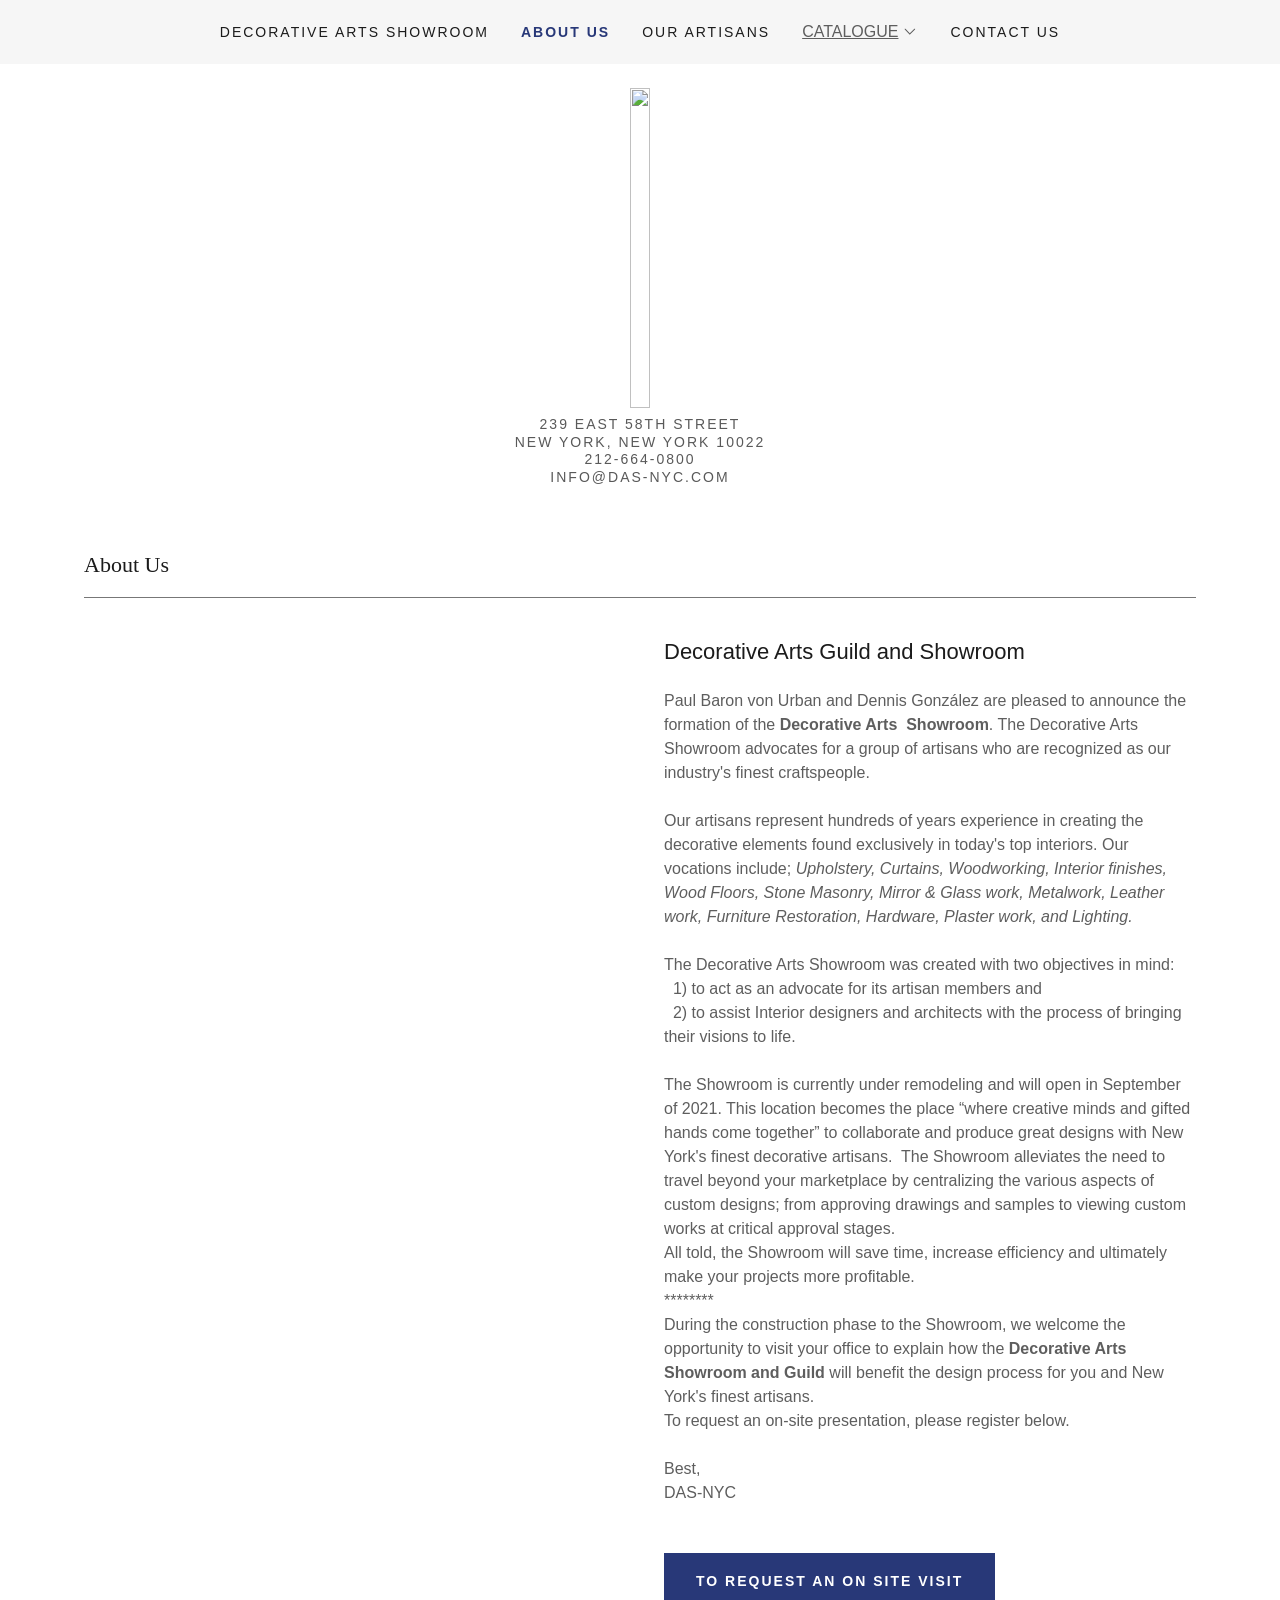
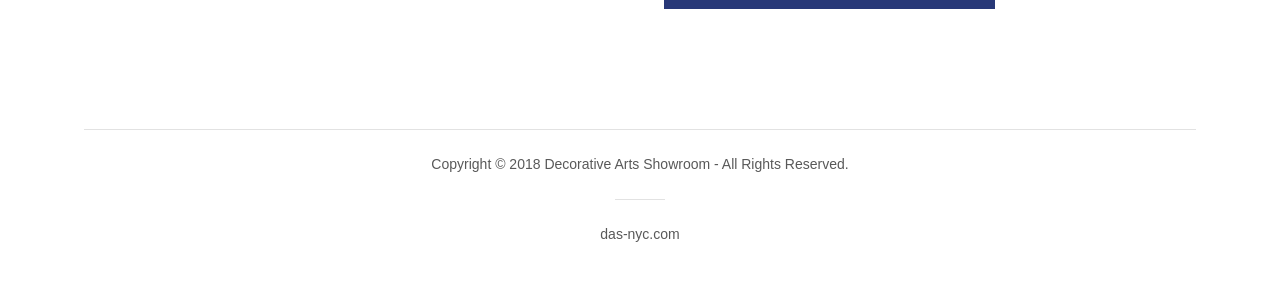
==== about-us/index.html @ 0aebabd0 "added all old html files to new folders and index files" ====
<!DOCTYPE html>
<!-- saved from url=(0028)https://das-nyc.com/about-us -->
<html lang="en-US"><head><meta http-equiv="Content-Type" content="text/html; charset=UTF-8"><meta http-equiv="X-UA-Compatible" content="IE=edge"><meta name="viewport" content="width=device-width, initial-scale=1"><title>About Us</title><meta name="author" content="Decorative Arts Showroom"><meta name="generator" content="Starfield Technologies; Go Daddy Website Builder 8.0.0000"><link rel="manifest" href="https://das-nyc.com/manifest.webmanifest"><link rel="apple-touch-icon" sizes="57x57" href="https://img1.wsimg.com/isteam/ip/ab25afa9-9761-4463-b144-acf68ee820fa/logo/459b6d6c-d832-4e3c-862d-f3218f1ccae8.png/:/rs=w:57,h:57,m"><link rel="apple-touch-icon" sizes="60x60" href="https://img1.wsimg.com/isteam/ip/ab25afa9-9761-4463-b144-acf68ee820fa/logo/459b6d6c-d832-4e3c-862d-f3218f1ccae8.png/:/rs=w:60,h:60,m"><link rel="apple-touch-icon" sizes="72x72" href="https://img1.wsimg.com/isteam/ip/ab25afa9-9761-4463-b144-acf68ee820fa/logo/459b6d6c-d832-4e3c-862d-f3218f1ccae8.png/:/rs=w:72,h:72,m"><link rel="apple-touch-icon" sizes="114x114" href="https://img1.wsimg.com/isteam/ip/ab25afa9-9761-4463-b144-acf68ee820fa/logo/459b6d6c-d832-4e3c-862d-f3218f1ccae8.png/:/rs=w:114,h:114,m"><link rel="apple-touch-icon" sizes="120x120" href="https://img1.wsimg.com/isteam/ip/ab25afa9-9761-4463-b144-acf68ee820fa/logo/459b6d6c-d832-4e3c-862d-f3218f1ccae8.png/:/rs=w:120,h:120,m"><link rel="apple-touch-icon" sizes="144x144" href="https://img1.wsimg.com/isteam/ip/ab25afa9-9761-4463-b144-acf68ee820fa/logo/459b6d6c-d832-4e3c-862d-f3218f1ccae8.png/:/rs=w:144,h:144,m"><link rel="apple-touch-icon" sizes="152x152" href="https://img1.wsimg.com/isteam/ip/ab25afa9-9761-4463-b144-acf68ee820fa/logo/459b6d6c-d832-4e3c-862d-f3218f1ccae8.png/:/rs=w:152,h:152,m"><link rel="apple-touch-icon" sizes="180x180" href="https://img1.wsimg.com/isteam/ip/ab25afa9-9761-4463-b144-acf68ee820fa/logo/459b6d6c-d832-4e3c-862d-f3218f1ccae8.png/:/rs=w:180,h:180,m"><meta property="og:url" content="https://das-nyc.com/about-us">
<meta property="og:site_name" content="Decorative Arts Showroom">
<meta property="og:title" content="About Us">
<meta property="og:description" content="
WEBSITE UNDER DEVELOPMENT
Register below to be notified on launch of new Site .">
<meta property="og:type" content="website">
<meta property="og:image" content="https://img1.wsimg.com/isteam/ip/ab25afa9-9761-4463-b144-acf68ee820fa/logo/459b6d6c-d832-4e3c-862d-f3218f1ccae8.png">
<meta property="og:locale" content="en_US">
<meta name="twitter:card" content="summary">
<meta name="twitter:title" content="Decorative Arts Showroom">
<meta name="twitter:description" content="239 East 58th Street
New York, New York 10022
212-664-0800
info@DAS-nyc.com">
<meta name="twitter:image" content="https://img1.wsimg.com/isteam/ip/ab25afa9-9761-4463-b144-acf68ee820fa/logo/459b6d6c-d832-4e3c-862d-f3218f1ccae8.png">
<meta name="twitter:image:alt" content="Decorative Arts Showroom">
<meta name="theme-color" content="#283878"><style data-inline-fonts="">/* latin-ext */
@font-face {
  font-family: 'Cinzel';
  font-style: normal;
  font-weight: 400;
  font-display: swap;
  src: url(https://img1.wsimg.com/gfonts/s/cinzel/v26/8vIU7ww63mVu7gtR-kwKxNvkNOjw-tbnfYPlDX5Z.woff2) format('woff2');
  unicode-range: U+0100-02BA, U+02BD-02C5, U+02C7-02CC, U+02CE-02D7, U+02DD-02FF, U+0304, U+0308, U+0329, U+1D00-1DBF, U+1E00-1E9F, U+1EF2-1EFF, U+2020, U+20A0-20AB, U+20AD-20C0, U+2113, U+2C60-2C7F, U+A720-A7FF;
}
/* latin */
@font-face {
  font-family: 'Cinzel';
  font-style: normal;
  font-weight: 400;
  font-display: swap;
  src: url(https://img1.wsimg.com/gfonts/s/cinzel/v26/8vIU7ww63mVu7gtR-kwKxNvkNOjw-tbnfY3lDQ.woff2) format('woff2');
  unicode-range: U+0000-00FF, U+0131, U+0152-0153, U+02BB-02BC, U+02C6, U+02DA, U+02DC, U+0304, U+0308, U+0329, U+2000-206F, U+20AC, U+2122, U+2191, U+2193, U+2212, U+2215, U+FEFF, U+FFFD;
}

/* cyrillic-ext */
@font-face {
  font-family: 'Source Sans Pro';
  font-style: italic;
  font-weight: 300;
  font-display: swap;
  src: url(https://img1.wsimg.com/gfonts/s/sourcesanspro/v23/6xKwdSBYKcSV-LCoeQqfX1RYOo3qPZZMkidh18Smxg.woff2) format('woff2');
  unicode-range: U+0460-052F, U+1C80-1C8A, U+20B4, U+2DE0-2DFF, U+A640-A69F, U+FE2E-FE2F;
}
/* cyrillic */
@font-face {
  font-family: 'Source Sans Pro';
  font-style: italic;
  font-weight: 300;
  font-display: swap;
  src: url(https://img1.wsimg.com/gfonts/s/sourcesanspro/v23/6xKwdSBYKcSV-LCoeQqfX1RYOo3qPZZMkido18Smxg.woff2) format('woff2');
  unicode-range: U+0301, U+0400-045F, U+0490-0491, U+04B0-04B1, U+2116;
}
/* greek-ext */
@font-face {
  font-family: 'Source Sans Pro';
  font-style: italic;
  font-weight: 300;
  font-display: swap;
  src: url(https://img1.wsimg.com/gfonts/s/sourcesanspro/v23/6xKwdSBYKcSV-LCoeQqfX1RYOo3qPZZMkidg18Smxg.woff2) format('woff2');
  unicode-range: U+1F00-1FFF;
}
/* greek */
@font-face {
  font-family: 'Source Sans Pro';
  font-style: italic;
  font-weight: 300;
  font-display: swap;
  src: url(https://img1.wsimg.com/gfonts/s/sourcesanspro/v23/6xKwdSBYKcSV-LCoeQqfX1RYOo3qPZZMkidv18Smxg.woff2) format('woff2');
  unicode-range: U+0370-0377, U+037A-037F, U+0384-038A, U+038C, U+038E-03A1, U+03A3-03FF;
}
/* vietnamese */
@font-face {
  font-family: 'Source Sans Pro';
  font-style: italic;
  font-weight: 300;
  font-display: swap;
  src: url(https://img1.wsimg.com/gfonts/s/sourcesanspro/v23/6xKwdSBYKcSV-LCoeQqfX1RYOo3qPZZMkidj18Smxg.woff2) format('woff2');
  unicode-range: U+0102-0103, U+0110-0111, U+0128-0129, U+0168-0169, U+01A0-01A1, U+01AF-01B0, U+0300-0301, U+0303-0304, U+0308-0309, U+0323, U+0329, U+1EA0-1EF9, U+20AB;
}
/* latin-ext */
@font-face {
  font-family: 'Source Sans Pro';
  font-style: italic;
  font-weight: 300;
  font-display: swap;
  src: url(https://img1.wsimg.com/gfonts/s/sourcesanspro/v23/6xKwdSBYKcSV-LCoeQqfX1RYOo3qPZZMkidi18Smxg.woff2) format('woff2');
  unicode-range: U+0100-02BA, U+02BD-02C5, U+02C7-02CC, U+02CE-02D7, U+02DD-02FF, U+0304, U+0308, U+0329, U+1D00-1DBF, U+1E00-1E9F, U+1EF2-1EFF, U+2020, U+20A0-20AB, U+20AD-20C0, U+2113, U+2C60-2C7F, U+A720-A7FF;
}
/* latin */
@font-face {
  font-family: 'Source Sans Pro';
  font-style: italic;
  font-weight: 300;
  font-display: swap;
  src: url(https://img1.wsimg.com/gfonts/s/sourcesanspro/v23/6xKwdSBYKcSV-LCoeQqfX1RYOo3qPZZMkids18Q.woff2) format('woff2');
  unicode-range: U+0000-00FF, U+0131, U+0152-0153, U+02BB-02BC, U+02C6, U+02DA, U+02DC, U+0304, U+0308, U+0329, U+2000-206F, U+20AC, U+2122, U+2191, U+2193, U+2212, U+2215, U+FEFF, U+FFFD;
}
/* cyrillic-ext */
@font-face {
  font-family: 'Source Sans Pro';
  font-style: italic;
  font-weight: 400;
  font-display: swap;
  src: url(https://img1.wsimg.com/gfonts/s/sourcesanspro/v23/6xK1dSBYKcSV-LCoeQqfX1RYOo3qPZ7qsDJT9g.woff2) format('woff2');
  unicode-range: U+0460-052F, U+1C80-1C8A, U+20B4, U+2DE0-2DFF, U+A640-A69F, U+FE2E-FE2F;
}
/* cyrillic */
@font-face {
  font-family: 'Source Sans Pro';
  font-style: italic;
  font-weight: 400;
  font-display: swap;
  src: url(https://img1.wsimg.com/gfonts/s/sourcesanspro/v23/6xK1dSBYKcSV-LCoeQqfX1RYOo3qPZ7jsDJT9g.woff2) format('woff2');
  unicode-range: U+0301, U+0400-045F, U+0490-0491, U+04B0-04B1, U+2116;
}
/* greek-ext */
@font-face {
  font-family: 'Source Sans Pro';
  font-style: italic;
  font-weight: 400;
  font-display: swap;
  src: url(https://img1.wsimg.com/gfonts/s/sourcesanspro/v23/6xK1dSBYKcSV-LCoeQqfX1RYOo3qPZ7rsDJT9g.woff2) format('woff2');
  unicode-range: U+1F00-1FFF;
}
/* greek */
@font-face {
  font-family: 'Source Sans Pro';
  font-style: italic;
  font-weight: 400;
  font-display: swap;
  src: url(https://img1.wsimg.com/gfonts/s/sourcesanspro/v23/6xK1dSBYKcSV-LCoeQqfX1RYOo3qPZ7ksDJT9g.woff2) format('woff2');
  unicode-range: U+0370-0377, U+037A-037F, U+0384-038A, U+038C, U+038E-03A1, U+03A3-03FF;
}
/* vietnamese */
@font-face {
  font-family: 'Source Sans Pro';
  font-style: italic;
  font-weight: 400;
  font-display: swap;
  src: url(https://img1.wsimg.com/gfonts/s/sourcesanspro/v23/6xK1dSBYKcSV-LCoeQqfX1RYOo3qPZ7osDJT9g.woff2) format('woff2');
  unicode-range: U+0102-0103, U+0110-0111, U+0128-0129, U+0168-0169, U+01A0-01A1, U+01AF-01B0, U+0300-0301, U+0303-0304, U+0308-0309, U+0323, U+0329, U+1EA0-1EF9, U+20AB;
}
/* latin-ext */
@font-face {
  font-family: 'Source Sans Pro';
  font-style: italic;
  font-weight: 400;
  font-display: swap;
  src: url(https://img1.wsimg.com/gfonts/s/sourcesanspro/v23/6xK1dSBYKcSV-LCoeQqfX1RYOo3qPZ7psDJT9g.woff2) format('woff2');
  unicode-range: U+0100-02BA, U+02BD-02C5, U+02C7-02CC, U+02CE-02D7, U+02DD-02FF, U+0304, U+0308, U+0329, U+1D00-1DBF, U+1E00-1E9F, U+1EF2-1EFF, U+2020, U+20A0-20AB, U+20AD-20C0, U+2113, U+2C60-2C7F, U+A720-A7FF;
}
/* latin */
@font-face {
  font-family: 'Source Sans Pro';
  font-style: italic;
  font-weight: 400;
  font-display: swap;
  src: url(https://img1.wsimg.com/gfonts/s/sourcesanspro/v23/6xK1dSBYKcSV-LCoeQqfX1RYOo3qPZ7nsDI.woff2) format('woff2');
  unicode-range: U+0000-00FF, U+0131, U+0152-0153, U+02BB-02BC, U+02C6, U+02DA, U+02DC, U+0304, U+0308, U+0329, U+2000-206F, U+20AC, U+2122, U+2191, U+2193, U+2212, U+2215, U+FEFF, U+FFFD;
}
/* cyrillic-ext */
@font-face {
  font-family: 'Source Sans Pro';
  font-style: italic;
  font-weight: 700;
  font-display: swap;
  src: url(https://img1.wsimg.com/gfonts/s/sourcesanspro/v23/6xKwdSBYKcSV-LCoeQqfX1RYOo3qPZZclSdh18Smxg.woff2) format('woff2');
  unicode-range: U+0460-052F, U+1C80-1C8A, U+20B4, U+2DE0-2DFF, U+A640-A69F, U+FE2E-FE2F;
}
/* cyrillic */
@font-face {
  font-family: 'Source Sans Pro';
  font-style: italic;
  font-weight: 700;
  font-display: swap;
  src: url(https://img1.wsimg.com/gfonts/s/sourcesanspro/v23/6xKwdSBYKcSV-LCoeQqfX1RYOo3qPZZclSdo18Smxg.woff2) format('woff2');
  unicode-range: U+0301, U+0400-045F, U+0490-0491, U+04B0-04B1, U+2116;
}
/* greek-ext */
@font-face {
  font-family: 'Source Sans Pro';
  font-style: italic;
  font-weight: 700;
  font-display: swap;
  src: url(https://img1.wsimg.com/gfonts/s/sourcesanspro/v23/6xKwdSBYKcSV-LCoeQqfX1RYOo3qPZZclSdg18Smxg.woff2) format('woff2');
  unicode-range: U+1F00-1FFF;
}
/* greek */
@font-face {
  font-family: 'Source Sans Pro';
  font-style: italic;
  font-weight: 700;
  font-display: swap;
  src: url(https://img1.wsimg.com/gfonts/s/sourcesanspro/v23/6xKwdSBYKcSV-LCoeQqfX1RYOo3qPZZclSdv18Smxg.woff2) format('woff2');
  unicode-range: U+0370-0377, U+037A-037F, U+0384-038A, U+038C, U+038E-03A1, U+03A3-03FF;
}
/* vietnamese */
@font-face {
  font-family: 'Source Sans Pro';
  font-style: italic;
  font-weight: 700;
  font-display: swap;
  src: url(https://img1.wsimg.com/gfonts/s/sourcesanspro/v23/6xKwdSBYKcSV-LCoeQqfX1RYOo3qPZZclSdj18Smxg.woff2) format('woff2');
  unicode-range: U+0102-0103, U+0110-0111, U+0128-0129, U+0168-0169, U+01A0-01A1, U+01AF-01B0, U+0300-0301, U+0303-0304, U+0308-0309, U+0323, U+0329, U+1EA0-1EF9, U+20AB;
}
/* latin-ext */
@font-face {
  font-family: 'Source Sans Pro';
  font-style: italic;
  font-weight: 700;
  font-display: swap;
  src: url(https://img1.wsimg.com/gfonts/s/sourcesanspro/v23/6xKwdSBYKcSV-LCoeQqfX1RYOo3qPZZclSdi18Smxg.woff2) format('woff2');
  unicode-range: U+0100-02BA, U+02BD-02C5, U+02C7-02CC, U+02CE-02D7, U+02DD-02FF, U+0304, U+0308, U+0329, U+1D00-1DBF, U+1E00-1E9F, U+1EF2-1EFF, U+2020, U+20A0-20AB, U+20AD-20C0, U+2113, U+2C60-2C7F, U+A720-A7FF;
}
/* latin */
@font-face {
  font-family: 'Source Sans Pro';
  font-style: italic;
  font-weight: 700;
  font-display: swap;
  src: url(https://img1.wsimg.com/gfonts/s/sourcesanspro/v23/6xKwdSBYKcSV-LCoeQqfX1RYOo3qPZZclSds18Q.woff2) format('woff2');
  unicode-range: U+0000-00FF, U+0131, U+0152-0153, U+02BB-02BC, U+02C6, U+02DA, U+02DC, U+0304, U+0308, U+0329, U+2000-206F, U+20AC, U+2122, U+2191, U+2193, U+2212, U+2215, U+FEFF, U+FFFD;
}
/* cyrillic-ext */
@font-face {
  font-family: 'Source Sans Pro';
  font-style: normal;
  font-weight: 300;
  font-display: swap;
  src: url(https://img1.wsimg.com/gfonts/s/sourcesanspro/v23/6xKydSBYKcSV-LCoeQqfX1RYOo3ik4zwmhduz8A.woff2) format('woff2');
  unicode-range: U+0460-052F, U+1C80-1C8A, U+20B4, U+2DE0-2DFF, U+A640-A69F, U+FE2E-FE2F;
}
/* cyrillic */
@font-face {
  font-family: 'Source Sans Pro';
  font-style: normal;
  font-weight: 300;
  font-display: swap;
  src: url(https://img1.wsimg.com/gfonts/s/sourcesanspro/v23/6xKydSBYKcSV-LCoeQqfX1RYOo3ik4zwkxduz8A.woff2) format('woff2');
  unicode-range: U+0301, U+0400-045F, U+0490-0491, U+04B0-04B1, U+2116;
}
/* greek-ext */
@font-face {
  font-family: 'Source Sans Pro';
  font-style: normal;
  font-weight: 300;
  font-display: swap;
  src: url(https://img1.wsimg.com/gfonts/s/sourcesanspro/v23/6xKydSBYKcSV-LCoeQqfX1RYOo3ik4zwmxduz8A.woff2) format('woff2');
  unicode-range: U+1F00-1FFF;
}
/* greek */
@font-face {
  font-family: 'Source Sans Pro';
  font-style: normal;
  font-weight: 300;
  font-display: swap;
  src: url(https://img1.wsimg.com/gfonts/s/sourcesanspro/v23/6xKydSBYKcSV-LCoeQqfX1RYOo3ik4zwlBduz8A.woff2) format('woff2');
  unicode-range: U+0370-0377, U+037A-037F, U+0384-038A, U+038C, U+038E-03A1, U+03A3-03FF;
}
/* vietnamese */
@font-face {
  font-family: 'Source Sans Pro';
  font-style: normal;
  font-weight: 300;
  font-display: swap;
  src: url(https://img1.wsimg.com/gfonts/s/sourcesanspro/v23/6xKydSBYKcSV-LCoeQqfX1RYOo3ik4zwmBduz8A.woff2) format('woff2');
  unicode-range: U+0102-0103, U+0110-0111, U+0128-0129, U+0168-0169, U+01A0-01A1, U+01AF-01B0, U+0300-0301, U+0303-0304, U+0308-0309, U+0323, U+0329, U+1EA0-1EF9, U+20AB;
}
/* latin-ext */
@font-face {
  font-family: 'Source Sans Pro';
  font-style: normal;
  font-weight: 300;
  font-display: swap;
  src: url(https://img1.wsimg.com/gfonts/s/sourcesanspro/v23/6xKydSBYKcSV-LCoeQqfX1RYOo3ik4zwmRduz8A.woff2) format('woff2');
  unicode-range: U+0100-02BA, U+02BD-02C5, U+02C7-02CC, U+02CE-02D7, U+02DD-02FF, U+0304, U+0308, U+0329, U+1D00-1DBF, U+1E00-1E9F, U+1EF2-1EFF, U+2020, U+20A0-20AB, U+20AD-20C0, U+2113, U+2C60-2C7F, U+A720-A7FF;
}
/* latin */
@font-face {
  font-family: 'Source Sans Pro';
  font-style: normal;
  font-weight: 300;
  font-display: swap;
  src: url(https://img1.wsimg.com/gfonts/s/sourcesanspro/v23/6xKydSBYKcSV-LCoeQqfX1RYOo3ik4zwlxdu.woff2) format('woff2');
  unicode-range: U+0000-00FF, U+0131, U+0152-0153, U+02BB-02BC, U+02C6, U+02DA, U+02DC, U+0304, U+0308, U+0329, U+2000-206F, U+20AC, U+2122, U+2191, U+2193, U+2212, U+2215, U+FEFF, U+FFFD;
}
/* cyrillic-ext */
@font-face {
  font-family: 'Source Sans Pro';
  font-style: normal;
  font-weight: 400;
  font-display: swap;
  src: url(https://img1.wsimg.com/gfonts/s/sourcesanspro/v23/6xK3dSBYKcSV-LCoeQqfX1RYOo3qNa7lqDY.woff2) format('woff2');
  unicode-range: U+0460-052F, U+1C80-1C8A, U+20B4, U+2DE0-2DFF, U+A640-A69F, U+FE2E-FE2F;
}
/* cyrillic */
@font-face {
  font-family: 'Source Sans Pro';
  font-style: normal;
  font-weight: 400;
  font-display: swap;
  src: url(https://img1.wsimg.com/gfonts/s/sourcesanspro/v23/6xK3dSBYKcSV-LCoeQqfX1RYOo3qPK7lqDY.woff2) format('woff2');
  unicode-range: U+0301, U+0400-045F, U+0490-0491, U+04B0-04B1, U+2116;
}
/* greek-ext */
@font-face {
  font-family: 'Source Sans Pro';
  font-style: normal;
  font-weight: 400;
  font-display: swap;
  src: url(https://img1.wsimg.com/gfonts/s/sourcesanspro/v23/6xK3dSBYKcSV-LCoeQqfX1RYOo3qNK7lqDY.woff2) format('woff2');
  unicode-range: U+1F00-1FFF;
}
/* greek */
@font-face {
  font-family: 'Source Sans Pro';
  font-style: normal;
  font-weight: 400;
  font-display: swap;
  src: url(https://img1.wsimg.com/gfonts/s/sourcesanspro/v23/6xK3dSBYKcSV-LCoeQqfX1RYOo3qO67lqDY.woff2) format('woff2');
  unicode-range: U+0370-0377, U+037A-037F, U+0384-038A, U+038C, U+038E-03A1, U+03A3-03FF;
}
/* vietnamese */
@font-face {
  font-family: 'Source Sans Pro';
  font-style: normal;
  font-weight: 400;
  font-display: swap;
  src: url(https://img1.wsimg.com/gfonts/s/sourcesanspro/v23/6xK3dSBYKcSV-LCoeQqfX1RYOo3qN67lqDY.woff2) format('woff2');
  unicode-range: U+0102-0103, U+0110-0111, U+0128-0129, U+0168-0169, U+01A0-01A1, U+01AF-01B0, U+0300-0301, U+0303-0304, U+0308-0309, U+0323, U+0329, U+1EA0-1EF9, U+20AB;
}
/* latin-ext */
@font-face {
  font-family: 'Source Sans Pro';
  font-style: normal;
  font-weight: 400;
  font-display: swap;
  src: url(https://img1.wsimg.com/gfonts/s/sourcesanspro/v23/6xK3dSBYKcSV-LCoeQqfX1RYOo3qNq7lqDY.woff2) format('woff2');
  unicode-range: U+0100-02BA, U+02BD-02C5, U+02C7-02CC, U+02CE-02D7, U+02DD-02FF, U+0304, U+0308, U+0329, U+1D00-1DBF, U+1E00-1E9F, U+1EF2-1EFF, U+2020, U+20A0-20AB, U+20AD-20C0, U+2113, U+2C60-2C7F, U+A720-A7FF;
}
/* latin */
@font-face {
  font-family: 'Source Sans Pro';
  font-style: normal;
  font-weight: 400;
  font-display: swap;
  src: url(https://img1.wsimg.com/gfonts/s/sourcesanspro/v23/6xK3dSBYKcSV-LCoeQqfX1RYOo3qOK7l.woff2) format('woff2');
  unicode-range: U+0000-00FF, U+0131, U+0152-0153, U+02BB-02BC, U+02C6, U+02DA, U+02DC, U+0304, U+0308, U+0329, U+2000-206F, U+20AC, U+2122, U+2191, U+2193, U+2212, U+2215, U+FEFF, U+FFFD;
}
/* cyrillic-ext */
@font-face {
  font-family: 'Source Sans Pro';
  font-style: normal;
  font-weight: 700;
  font-display: swap;
  src: url(https://img1.wsimg.com/gfonts/s/sourcesanspro/v23/6xKydSBYKcSV-LCoeQqfX1RYOo3ig4vwmhduz8A.woff2) format('woff2');
  unicode-range: U+0460-052F, U+1C80-1C8A, U+20B4, U+2DE0-2DFF, U+A640-A69F, U+FE2E-FE2F;
}
/* cyrillic */
@font-face {
  font-family: 'Source Sans Pro';
  font-style: normal;
  font-weight: 700;
  font-display: swap;
  src: url(https://img1.wsimg.com/gfonts/s/sourcesanspro/v23/6xKydSBYKcSV-LCoeQqfX1RYOo3ig4vwkxduz8A.woff2) format('woff2');
  unicode-range: U+0301, U+0400-045F, U+0490-0491, U+04B0-04B1, U+2116;
}
/* greek-ext */
@font-face {
  font-family: 'Source Sans Pro';
  font-style: normal;
  font-weight: 700;
  font-display: swap;
  src: url(https://img1.wsimg.com/gfonts/s/sourcesanspro/v23/6xKydSBYKcSV-LCoeQqfX1RYOo3ig4vwmxduz8A.woff2) format('woff2');
  unicode-range: U+1F00-1FFF;
}
/* greek */
@font-face {
  font-family: 'Source Sans Pro';
  font-style: normal;
  font-weight: 700;
  font-display: swap;
  src: url(https://img1.wsimg.com/gfonts/s/sourcesanspro/v23/6xKydSBYKcSV-LCoeQqfX1RYOo3ig4vwlBduz8A.woff2) format('woff2');
  unicode-range: U+0370-0377, U+037A-037F, U+0384-038A, U+038C, U+038E-03A1, U+03A3-03FF;
}
/* vietnamese */
@font-face {
  font-family: 'Source Sans Pro';
  font-style: normal;
  font-weight: 700;
  font-display: swap;
  src: url(https://img1.wsimg.com/gfonts/s/sourcesanspro/v23/6xKydSBYKcSV-LCoeQqfX1RYOo3ig4vwmBduz8A.woff2) format('woff2');
  unicode-range: U+0102-0103, U+0110-0111, U+0128-0129, U+0168-0169, U+01A0-01A1, U+01AF-01B0, U+0300-0301, U+0303-0304, U+0308-0309, U+0323, U+0329, U+1EA0-1EF9, U+20AB;
}
/* latin-ext */
@font-face {
  font-family: 'Source Sans Pro';
  font-style: normal;
  font-weight: 700;
  font-display: swap;
  src: url(https://img1.wsimg.com/gfonts/s/sourcesanspro/v23/6xKydSBYKcSV-LCoeQqfX1RYOo3ig4vwmRduz8A.woff2) format('woff2');
  unicode-range: U+0100-02BA, U+02BD-02C5, U+02C7-02CC, U+02CE-02D7, U+02DD-02FF, U+0304, U+0308, U+0329, U+1D00-1DBF, U+1E00-1E9F, U+1EF2-1EFF, U+2020, U+20A0-20AB, U+20AD-20C0, U+2113, U+2C60-2C7F, U+A720-A7FF;
}
/* latin */
@font-face {
  font-family: 'Source Sans Pro';
  font-style: normal;
  font-weight: 700;
  font-display: swap;
  src: url(https://img1.wsimg.com/gfonts/s/sourcesanspro/v23/6xKydSBYKcSV-LCoeQqfX1RYOo3ig4vwlxdu.woff2) format('woff2');
  unicode-range: U+0000-00FF, U+0131, U+0152-0153, U+02BB-02BC, U+02C6, U+02DA, U+02DC, U+0304, U+0308, U+0329, U+2000-206F, U+20AC, U+2122, U+2191, U+2193, U+2212, U+2215, U+FEFF, U+FFFD;
}
</style><style>.x{-ms-text-size-adjust:100%;-webkit-text-size-adjust:100%;-webkit-tap-highlight-color:rgba(0,0,0,0);margin:0;box-sizing:border-box}.x *,.x :after,.x :before{box-sizing:inherit}.x-el a[href^="mailto:"]:not(.x-el),.x-el a[href^="tel:"]:not(.x-el){color:inherit;font-size:inherit;text-decoration:inherit}.x-el-article,.x-el-aside,.x-el-details,.x-el-figcaption,.x-el-figure,.x-el-footer,.x-el-header,.x-el-hgroup,.x-el-main,.x-el-menu,.x-el-nav,.x-el-section,.x-el-summary{display:block}.x-el-audio,.x-el-canvas,.x-el-progress,.x-el-video{display:inline-block;vertical-align:baseline}.x-el-audio:not([controls]){display:none;height:0}.x-el-template{display:none}.x-el-a{background-color:transparent;color:inherit}.x-el-a:active,.x-el-a:hover{outline:0}.x-el-abbr[title]{border-bottom:1px dotted}.x-el-b,.x-el-strong{font-weight:700}.x-el-dfn{font-style:italic}.x-el-mark{background:#ff0;color:#000}.x-el-small{font-size:80%}.x-el-sub,.x-el-sup{font-size:75%;line-height:0;position:relative;vertical-align:baseline}.x-el-sup{top:-.5em}.x-el-sub{bottom:-.25em}.x-el-img{vertical-align:middle;border:0}.x-el-svg:not(:root){overflow:hidden}.x-el-figure{margin:0}.x-el-hr{box-sizing:content-box;height:0}.x-el-pre{overflow:auto}.x-el-code,.x-el-kbd,.x-el-pre,.x-el-samp{font-family:monospace,monospace;font-size:1em}.x-el-button,.x-el-input,.x-el-optgroup,.x-el-select,.x-el-textarea{color:inherit;font:inherit;margin:0}.x-el-button{overflow:visible}.x-el-button,.x-el-select{text-transform:none}.x-el-button,.x-el-input[type=button],.x-el-input[type=reset],.x-el-input[type=submit]{-webkit-appearance:button;cursor:pointer}.x-el-button[disabled],.x-el-input[disabled]{cursor:default}.x-el-button::-moz-focus-inner,.x-el-input::-moz-focus-inner{border:0;padding:0}.x-el-input{line-height:normal}.x-el-input[type=checkbox],.x-el-input[type=radio]{box-sizing:border-box;padding:0}.x-el-input[type=number]::-webkit-inner-spin-button,.x-el-input[type=number]::-webkit-outer-spin-button{height:auto}.x-el-input[type=search]{-webkit-appearance:textfield;box-sizing:content-box}.x-el-input[type=search]::-webkit-search-cancel-button,.x-el-input[type=search]::-webkit-search-decoration{-webkit-appearance:none}.x-el-textarea{border:0}.x-el-fieldset{border:1px solid silver;margin:0 2px;padding:.35em .625em .75em}.x-el-legend{border:0;padding:0}.x-el-textarea{overflow:auto}.x-el-optgroup{font-weight:700}.x-el-table{border-collapse:collapse;border-spacing:0}.x-el-td,.x-el-th{padding:0}.x{-webkit-font-smoothing:antialiased}.x-el-hr{border:0}.x-el-fieldset,.x-el-input,.x-el-select,.x-el-textarea{margin-top:0;margin-bottom:0}.x-el-fieldset,.x-el-input[type=email],.x-el-input[type=text],.x-el-textarea{width:100%}.x-el-label{vertical-align:middle}.x-el-input{border-style:none;padding:.5em;vertical-align:middle}.x-el-select:not([multiple]){vertical-align:middle}.x-el-textarea{line-height:1.75;padding:.5em}.x-el.d-none{display:none!important}.sideline-footer{margin-top:auto}.disable-scroll{touch-action:none;overflow:hidden;position:fixed;max-width:100vw}@-webkit-keyframes loaderscale{0%{transform:scale(1);opacity:1}45%{transform:scale(.1);opacity:.7}80%{transform:scale(1);opacity:1}}@keyframes loaderscale{0%{transform:scale(1);opacity:1}45%{transform:scale(.1);opacity:.7}80%{transform:scale(1);opacity:1}}.x-loader svg{display:inline-block}.x-loader svg:first-child{-webkit-animation:loaderscale .75s cubic-bezier(.2,.68,.18,1.08) -.24s infinite;animation:loaderscale .75s cubic-bezier(.2,.68,.18,1.08) -.24s infinite}.x-loader svg:nth-child(2){-webkit-animation:loaderscale .75s cubic-bezier(.2,.68,.18,1.08) -.12s infinite;animation:loaderscale .75s cubic-bezier(.2,.68,.18,1.08) -.12s infinite}.x-loader svg:nth-child(3){-webkit-animation:loaderscale .75s cubic-bezier(.2,.68,.18,1.08) 0s infinite;animation:loaderscale .75s cubic-bezier(.2,.68,.18,1.08) 0s infinite}.x-icon>svg{transition:transform .33s ease-in-out}.x-icon>svg.rotate-90{transform:rotate(-90deg)}.x-icon>svg.rotate90{transform:rotate(90deg)}.x-icon>svg.rotate-180{transform:rotate(-180deg)}.x-icon>svg.rotate180{transform:rotate(180deg)}.x-rt:after{content:"";clear:both}.x-rt ol,.x-rt ul{text-align:left}.x-rt p{margin:0}.x-rt br{clear:both}.mte-inline-block{display:inline-block}@media only screen and (min-device-width:1025px){:root select,_::-webkit-full-page-media,_:future{font-family:sans-serif!important}}

</style>
<style>/*
Copyright 2012 Natanael Gama (info@ndiscovered.com), with Reserved Font Name "Cinzel"

This Font Software is licensed under the SIL Open Font License, Version 1.1.
This license is copied below, and is also available with a FAQ at: http://scripts.sil.org/OFL

—————————————————————————————-
SIL OPEN FONT LICENSE Version 1.1 - 26 February 2007
—————————————————————————————-
*/

/*
Copyright 2010, 2012, 2014 Adobe Systems Incorporated (http://www.adobe.com/), with Reserved Font Name Source.

This Font Software is licensed under the SIL Open Font License, Version 1.1.
This license is copied below, and is also available with a FAQ at: http://scripts.sil.org/OFL

—————————————————————————————-
SIL OPEN FONT LICENSE Version 1.1 - 26 February 2007
—————————————————————————————-
*/
</style>
<style data-glamor="cxs-default-sheet">.x .c1-1{letter-spacing:normal}.x .c1-2{text-transform:none}.x .c1-3{background-color:rgb(255, 255, 255)}.x .c1-4{width:100%}.x .c1-5 > div{position:relative}.x .c1-6 > div{overflow:hidden}.x .c1-7 > div{margin-top:auto}.x .c1-8 > div{margin-right:auto}.x .c1-9 > div{margin-bottom:auto}.x .c1-a > div{margin-left:auto}.x .c1-b{font-family:'Source Sans Pro', arial, sans-serif}.x .c1-c{font-size:16px}.x .c1-h{padding-top:40px}.x .c1-i{padding-bottom:40px}.x .c1-j{padding:0px !important}.x .c1-k:before{content:""}.x .c1-l:before{display:table}.x .c1-m:before{clear:both}.x .c1-n:after{content:""}.x .c1-o:after{display:table}.x .c1-p:after{clear:both}.x .c1-s{position:relative}.x .c1-t{background-color:rgb(246, 246, 246)}.x .c1-u{padding-top:24px}.x .c1-v{padding-bottom:24px}.x .c1-x{margin-left:auto}.x .c1-y{margin-right:auto}.x .c1-z{padding-left:24px}.x .c1-10{padding-right:24px}.x .c1-11{max-width:100%}.x .c1-12{padding-top:0px !important}.x .c1-13{padding-bottom:0px !important}.x .c1-18{display:flex}.x .c1-19{box-sizing:border-box}.x .c1-1a{flex-direction:row}.x .c1-1b{flex-wrap:wrap}.x .c1-1c{margin-top:0}.x .c1-1d{margin-right:-12px}.x .c1-1e{margin-bottom:0}.x .c1-1f{margin-left:-12px}.x .c1-1g{align-items:center}.x .c1-1h{justify-content:flex-start}.x .c1-1i cell{flex-basis:auto}.x .c1-1j cell{flex-grow:0}.x .c1-1o{flex-grow:0}.x .c1-1p{flex-shrink:1}.x .c1-1q{flex-basis:auto}.x .c1-1r{padding-top:0}.x .c1-1s{padding-right:12px}.x .c1-1t{padding-bottom:0}.x .c1-1u{padding-left:12px}.x .c1-1z{letter-spacing:inherit}.x .c1-20{text-transform:inherit}.x .c1-21{text-decoration:none}.x .c1-22{word-wrap:break-word}.x .c1-23{overflow-wrap:break-word}.x .c1-24{cursor:pointer}.x .c1-25{border-top:0px}.x .c1-26{border-right:0px}.x .c1-27{border-bottom:0px}.x .c1-28{border-left:0px}.x .c1-29{color:rgb(27, 27, 27)}.x .c1-2a{font-weight:inherit}.x .c1-2b:hover{color:rgb(40, 56, 120)}.x .c1-2c:active{color:rgb(31, 44, 98)}.x .c1-2d{color:inherit}.x .c1-2e{display:inline-block}.x .c1-2f{vertical-align:top}.x .c1-2g{padding-top:6px}.x .c1-2h{padding-right:6px}.x .c1-2i{padding-bottom:6px}.x .c1-2j{padding-left:6px}.x .c1-2k{display:none}.x .c1-2l{padding-top:16px}.x .c1-2m{padding-bottom:16px}.x .c1-2o{padding-top:4px}.x .c1-2p{padding-bottom:4px}.x .c1-2q{justify-content:center}.x .c1-2r{flex-wrap:nowrap}.x .c1-2s{flex-grow:1}.x .c1-2t{max-width:none}.x .c1-2u{line-height:24px}.x .c1-2v{margin-left:0}.x .c1-2w{margin-right:0}.x .c1-2x{-webkit-margin-before:0}.x .c1-2y{-webkit-margin-after:0}.x .c1-2z{-webkit-padding-start:0}.x .c1-30{padding-right:0}.x .c1-31{padding-left:0}.x .c1-32{color:rgb(94, 94, 94)}.x .c1-33{margin-bottom:none}.x .c1-34{list-style:none}.x .c1-35{padding-left:32px}.x .c1-36{white-space:nowrap}.x .c1-37{visibility:hidden}.x .c1-38:first-child{margin-left:0}.x .c1-39:first-child{padding-left:0}.x .c1-3a{letter-spacing:0.143em}.x .c1-3b{text-transform:uppercase}.x .c1-3c{display:block}.x .c1-3d{margin-left:-6px}.x .c1-3e{margin-right:-6px}.x .c1-3f{margin-top:-6px}.x .c1-3g{margin-bottom:-6px}.x .c1-3h{font-size:14px}.x .c1-3i{font-weight:400}.x .c1-3j:active{color:rgb(40, 56, 120)}.x .c1-3o{color:rgb(40, 56, 120)}.x .c1-3p{font-weight:700}.x .c1-3q{transition:transform .33s ease-in-out}.x .c1-3r{transform:rotate(0deg)}.x .c1-3s{vertical-align:middle}.x .c1-3t{border-radius:4px}.x .c1-3u{box-shadow:0 3px 6px 3px rgba(0,0,0,0.24)}.x .c1-3v{padding-left:16px}.x .c1-3w{padding-right:16px}.x .c1-3x{position:absolute}.x .c1-3y{top:32px}.x .c1-3z{max-height:45vh}.x .c1-40{overflow-y:auto}.x .c1-41{z-index:1003}.x .c1-44{text-align:left}.x .c1-45:last-child{margin-bottom:0}.x .c1-46{right:0px}.x .c1-47{margin-top:8px}.x .c1-48{margin-bottom:8px}.x .c1-49{line-height:1.5}.x .c1-4a{cursor:default}.x .c1-4b{margin-left:24px}.x .c1-4c{justify-content:flex-end}.x .c1-4d{max-width:30%}.x .c1-4e{background-color:rgb(22, 22, 22)}.x .c1-4f{position:fixed}.x .c1-4g{top:0px}.x .c1-4h{height:100%}.x .c1-4i{z-index:10002}.x .c1-4j{padding-top:56px}.x .c1-4k{-webkit-overflow-scrolling:touch}.x .c1-4l{transform:translateX(-150vw)}.x .c1-4m{overscroll-behavior:contain}.x .c1-4n{box-shadow:0 2px 6px 0px rgba(0,0,0,0.2)}.x .c1-4o{transition:transform .3s ease-in-out}.x .c1-4p{overflow:hidden}.x .c1-4q{flex-direction:column}.x .c1-4r{color:rgb(247, 247, 247)}.x .c1-4s{line-height:1.3em}.x .c1-4t{font-style:normal}.x .c1-4u{top:15px}.x .c1-4v{right:15px}.x .c1-4w{font-size:28px}.x .c1-4x:hover{color:rgb(78, 95, 163)}.x .c1-52{overflow-x:hidden}.x .c1-53{overscroll-behavior:none}.x .c1-54{color:rgb(164, 164, 164)}.x .c1-55{border-color:rgba(76, 76, 76, 0.5)}.x .c1-56{border-bottom-width:1px}.x .c1-57{border-bottom-style:solid}.x .c1-58:last-child{border-bottom:0}.x .c1-59{min-width:200px}.x .c1-5a{justify-content:space-between}.x .c1-5b{font-size:22px}.x .c1-5c:hover{color:rgb(181, 188, 236)}.x .c1-5d:active{color:rgb(107, 124, 191)}.x .c1-5j{margin-left:8px}.x .c1-5k{flex-shrink:0}.x .c1-5l{pointer-events:none}.x .c1-5m{margin-top:24px}.x .c1-5n{margin-bottom:24px}.x .c1-5o{flex-basis:0%}.x .c1-5s{text-align:center}.x .c1-5t{font-family:'Cinzel', Georgia, serif}.x .c1-5u{max-width:calc(100% - 0.1px)}.x .c1-5z{display:inline}.x .c1-60{width:auto}.x .c1-61{[object -object]:0px}.x .c1-63{aspect-ratio:1.4833040421792618 / 1}.x .c1-64{object-fit:contain}.x .c1-65{height:80px}.x .c1-66{background-color:transparent}.x .c1-67{transition:max-height .5s}.x .c1-68{max-height:200px}.x .c1-69{border-radius:0px}.x .c1-6r{width:inherit}.x .c1-6s{line-height:1.2}.x .c1-6t{line-height:1.25}.x .c1-6u{white-space:pre-line}.x .c1-6v{color:rgb(89, 89, 89)}.x .c1-6w{word-wrap:normal !important}.x .c1-6x{overflow-wrap:normal !important}.x .c1-6y{overflow:visible}.x .c1-6z{left:0px}.x .c1-70{font-size:12px}.x .c1-75{line-height:1.4}.x .c1-76{margin-bottom:40px}.x .c1-78{font-size:unset}.x .c1-79{font-family:unset}.x .c1-7a{letter-spacing:unset}.x .c1-7b{text-transform:unset}.x .c1-7c{border-color:rgb(119, 119, 119)}.x .c1-7d{border-bottom-width:1px}.x .c1-7e{border-style:solid}.x .c1-7f{margin-top:16px}.x .c1-7g{margin-bottom:-24px}.x .c1-7i{flex-basis:100%}.x .c1-7j{padding-bottom:48px}.x .c1-7l{align-self:flex-start}.x .c1-7p{border-width:0 !important}.x .c1-7q{aspect-ratio:1 / 1}.x .c1-7r{order:-1}.x .c1-7s{z-index:1}.x .c1-7u > *{max-width:100%}.x .c1-7v{align-items:flex-start}.x .c1-7w > :nth-child(n){margin-bottom:24px}.x .c1-7x  > :last-child{margin-bottom:0 !important}.x .c1-80 > p > ol{text-align:left}.x .c1-81 > p > ol{display:block}.x .c1-82 > p > ol{padding-left:1.3em}.x .c1-83 > p > ol{margin-left:16px}.x .c1-84 > p > ol{margin-right:16px}.x .c1-85 > p > ol{margin-top:auto}.x .c1-86 > p > ol{margin-bottom:auto}.x .c1-87 > p > ul{text-align:left}.x .c1-88 > p > ul{display:block}.x .c1-89 > p > ul{padding-left:1.3em}.x .c1-8a > p > ul{margin-left:16px}.x .c1-8b > p > ul{margin-right:16px}.x .c1-8c > p > ul{margin-top:auto}.x .c1-8d > p > ul{margin-bottom:auto}.x .c1-8e > ul{text-align:left}.x .c1-8f > ul{display:block}.x .c1-8g > ul{padding-left:1.3em}.x .c1-8h > ul{margin-left:16px}.x .c1-8i > ul{margin-right:16px}.x .c1-8j > ul{margin-top:auto}.x .c1-8k > ul{margin-bottom:auto}.x .c1-8l > ol{text-align:left}.x .c1-8m > ol{display:block}.x .c1-8n > ol{padding-left:1.3em}.x .c1-8o > ol{margin-left:16px}.x .c1-8p > ol{margin-right:16px}.x .c1-8q > ol{margin-top:auto}.x .c1-8r > ol{margin-bottom:auto}.x .c1-8s{font-size:inherit !important}.x .c1-8t{line-height:inherit}.x .c1-8u{font-style:italic}.x .c1-8v{text-decoration:line-through}.x .c1-8w{text-decoration:underline}.x .c1-8x{transition-property:background-color}.x .c1-8y{transition-duration:.3s}.x .c1-8z{transition-timing-function:ease-in-out}.x .c1-90{border-style:none}.x .c1-91{display:inline-flex}.x .c1-92{padding-right:32px}.x .c1-93{padding-top:8px}.x .c1-94{padding-bottom:8px}.x .c1-95{min-height:56px}.x .c1-96{color:rgb(255, 255, 255)}.x .c1-97{background-color:rgb(40, 56, 120)}.x .c1-98{text-shadow:none}.x .c1-99:hover{background-color:rgb(57, 78, 161)}.x .c1-9b{padding-bottom:56px}.x .c1-9c{border-color:rgb(226, 226, 226)}.x .c1-9d{width:50px}</style>
<style data-glamor="cxs-xs-sheet">@media (max-width: 767px){.x .c1-q{padding-top:32px}}@media (max-width: 767px){.x .c1-r{padding-bottom:32px}}@media (max-width: 767px){.x .c1-5v{width:100%}}@media (max-width: 767px){.x .c1-5w{display:flex}}@media (max-width: 767px){.x .c1-5x{justify-content:center}}@media (max-width: 767px){.x .c1-6a{height:320px}}@media (max-width: 767px){.x .c1-6b{max-width:224px}}@media (max-width: 767px){.x .c1-6c{display:block}}@media (max-width: 767px){.x .c1-6d{max-height:110px}}@media (max-width: 767px){.x .c1-6e{margin-top:0}}@media (max-width: 767px){.x .c1-6f{margin-right:auto}}@media (max-width: 767px){.x .c1-6g{margin-bottom:0}}@media (max-width: 767px){.x .c1-6h{margin-left:auto}}@media (max-width: 767px){.x .c1-77{margin-bottom:24px}}@media (max-width: 767px){.x .c1-7t{height:calc((100vw - 48px)/1)}}@media (max-width: 767px){.x .c1-7y > :nth-child(n){margin-bottom:16px}}@media (max-width: 767px){.x .c1-7z  > :last-child{margin-bottom:0 !important}}</style>
<style data-glamor="cxs-sm-sheet">@media (min-width: 768px){.x .c1-d{font-size:16px}}@media (min-width: 768px){.x .c1-14{width:100%}}@media (min-width: 768px){.x .c1-1k{margin-top:0}}@media (min-width: 768px){.x .c1-1l{margin-right:-24px}}@media (min-width: 768px){.x .c1-1m{margin-bottom:0}}@media (min-width: 768px){.x .c1-1n{margin-left:-24px}}@media (min-width: 768px){.x .c1-1v{padding-top:0}}@media (min-width: 768px){.x .c1-1w{padding-right:24px}}@media (min-width: 768px){.x .c1-1x{padding-bottom:0}}@media (min-width: 768px){.x .c1-1y{padding-left:24px}}@media (min-width: 768px){.x .c1-3k{font-size:14px}}@media (min-width: 768px) and (max-width: 1023px){.x .c1-43{right:0px}}@media (min-width: 768px){.x .c1-4y{font-size:30px}}@media (min-width: 768px){.x .c1-5e{font-size:22px}}@media (min-width: 768px) and (max-width: 1023px){.x .c1-5y{width:100%}}@media (min-width: 768px) and (max-width: 1023px){.x .c1-6i{display:block}}@media (min-width: 768px) and (max-width: 1023px){.x .c1-6j{max-height:80px}}@media (min-width: 768px) and (max-width: 1023px){.x .c1-6k{margin-top:0}}@media (min-width: 768px) and (max-width: 1023px){.x .c1-6l{margin-right:auto}}@media (min-width: 768px) and (max-width: 1023px){.x .c1-6m{margin-bottom:0}}@media (min-width: 768px) and (max-width: 1023px){.x .c1-6n{margin-left:auto}}@media (min-width: 768px){.x .c1-71{font-size:12px}}@media (min-width: 768px){.x .c1-7h{margin-bottom:-48px}}@media (min-width: 768px){.x .c1-7k{padding-bottom:48px}}@media (min-width: 768px){.x .c1-7m{flex-basis:50%}}@media (min-width: 768px){.x .c1-7n{max-width:50%}}@media (min-width: 768px){.x .c1-9a{width:auto}}</style>
<style data-glamor="cxs-md-sheet">@media (min-width: 1024px){.x .c1-e{font-size:16px}}@media (min-width: 1024px){.x .c1-w{display:none}}@media (min-width: 1024px){.x .c1-15{width:984px}}@media (min-width: 1024px){.x .c1-2n{display:inherit}}@media (min-width: 1024px){.x .c1-3l{font-size:14px}}@media (min-width: 1024px) and (max-width: 1279px){.x .c1-42{right:0px}}@media (min-width: 1024px){.x .c1-4z{font-size:30px}}@media (min-width: 1024px){.x .c1-5f{min-width:300px}}@media (min-width: 1024px){.x .c1-5g{font-size:22px}}@media (min-width: 1024px){.x .c1-5p{margin-left:16.666666666666664%}}@media (min-width: 1024px){.x .c1-5q{flex-basis:66.66666666666666%}}@media (min-width: 1024px){.x .c1-5r{max-width:66.66666666666666%}}@media (min-width: 1024px){.x .c1-62{display:inline-block}}@media (min-width: 1024px){.x .c1-6o{height:320px}}@media (min-width: 1024px){.x .c1-6p{width:auto}}@media (min-width: 1024px){.x .c1-6q{max-height:320px}}@media (min-width: 1024px){.x .c1-72{font-size:12px}}@media (min-width: 1024px){.x .c1-7o{margin-bottom:0}}</style>
<style data-glamor="cxs-lg-sheet">@media (min-width: 1280px){.x .c1-f{font-size:16px}}@media (min-width: 1280px){.x .c1-16{width:1160px}}@media (min-width: 1280px){.x .c1-3m{font-size:14px}}@media (min-width: 1280px){.x .c1-50{font-size:32px}}@media (min-width: 1280px){.x .c1-5h{font-size:22px}}@media (min-width: 1280px){.x .c1-73{font-size:12px}}</style>
<style data-glamor="cxs-xl-sheet">@media (min-width: 1536px){.x .c1-g{font-size:18px}}@media (min-width: 1536px){.x .c1-17{width:1280px}}@media (min-width: 1536px){.x .c1-3n{font-size:16px}}@media (min-width: 1536px){.x .c1-51{font-size:36px}}@media (min-width: 1536px){.x .c1-5i{font-size:24px}}@media (min-width: 1536px){.x .c1-74{font-size:14px}}</style>
<style>.page-inner { background-color: rgb(255, 255, 255); min-height: 100vh; }</style>
<script>"use strict";

if ('serviceWorker' in navigator) {
  window.addEventListener('load', function () {
    navigator.serviceWorker.register('/sw.js');
  });
}</script><script crossorigin="Anonymous" src="./DAS-About Us_files/bs-layout11-Theme-publish-Theme-d5283547.js"></script><script crossorigin="Anonymous" src="./DAS-About Us_files/bs-_rollupPluginBabelHelpers-5d5d5aa3.js"></script><script crossorigin="Anonymous" src="./DAS-About Us_files/bs-defaultSocialIconPack-91835b99.js"></script><script crossorigin="Anonymous" src="./DAS-About Us_files/bs-index-d15d4cb0.js"></script><script crossorigin="Anonymous" src="./DAS-About Us_files/bs-index3-7b3fecbe.js"></script><script crossorigin="Anonymous" src="./DAS-About Us_files/bs-loaders-fffeeba5.js"></script><script crossorigin="Anonymous" src="./DAS-About Us_files/bs-modernThinRound-e242cfac.js"></script><script crossorigin="Anonymous" src="./DAS-About Us_files/bs-themeOverrides-e736c017.js"></script><script crossorigin="Anonymous" src="./DAS-About Us_files/Carousel-9d826caf.js"></script><script crossorigin="Anonymous" src="./DAS-About Us_files/ColorSwatch-fad18f03.js"></script><script crossorigin="Anonymous" src="./DAS-About Us_files/bs-dataAids-6a839d53.js"></script><script crossorigin="Anonymous" src="./DAS-About Us_files/bs-index2-5a810c82.js"></script><script crossorigin="Anonymous" src="./DAS-About Us_files/bs-overlayTypes-e1dbe765.js"></script><script crossorigin="Anonymous" src="./DAS-About Us_files/bs-searchFormLocations-c86f2a99.js"></script><script crossorigin="Anonymous" src="./DAS-About Us_files/_commonjsHelpers-758665cc.js"></script><script crossorigin="Anonymous" src="./DAS-About Us_files/_react_commonjs-external-3d5a31a2.js"></script><script crossorigin="Anonymous" src="./DAS-About Us_files/interopRequireDefault-112e3bdc.js"></script><script crossorigin="Anonymous" src="./DAS-About Us_files/bs-FlyoutMenu-Component-266b929e.js"></script><script crossorigin="Anonymous" src="./DAS-About Us_files/bs-LinkAwareComponent-c879a9d1.js"></script><script crossorigin="Anonymous" src="./DAS-About Us_files/bs-Toggle-549ab26c.js"></script></head>
<body class="x  x-fonts-cinzel"><div id="layout-ab-25-afa-9-9761-4463-b-144-acf-68-ee-820-fa" class="layout layout-layout layout-layout-layout-11 locale-en-US lang-en"><div data-ux="Page" id="page-77144" class="x-el x-el-div x-el c1-1 c1-2 c1-3 c1-4 c1-5 c1-6 c1-7 c1-8 c1-9 c1-a c1-b c1-c c1-d c1-e c1-f c1-g c1-1 c1-2 c1-b c1-c c1-d c1-e c1-f c1-g"><div data-ux="Block" class="x-el x-el-div page-inner c1-1 c1-2 c1-b c1-c c1-d c1-e c1-f c1-g"><div id="c30dc826-dc32-438e-8cdf-16b3eeafc55d" class="widget widget-header widget-header-header-9"><div data-ux="Header" role="main" data-aid="HEADER_WIDGET" id="n-77145" class="x-el x-el-div x-el x-el c1-1 c1-2 c1-b c1-c c1-d c1-e c1-f c1-g c1-1 c1-2 c1-3 c1-b c1-c c1-d c1-e c1-f c1-g c1-1 c1-2 c1-b c1-c c1-d c1-e c1-f c1-g"><div> <section data-ux="Section" data-aid="HEADER_SECTION" class="x-el x-el-section c1-1 c1-2 c1-3 c1-h c1-i c1-j c1-b c1-c c1-k c1-l c1-m c1-n c1-o c1-p c1-q c1-r c1-d c1-e c1-f c1-g"><div data-ux="Block" class="x-el x-el-div c1-1 c1-2 c1-s c1-b c1-c c1-d c1-e c1-f c1-g"><div data-ux="Block" class="x-el x-el-div c1-1 c1-2 c1-t c1-b c1-c c1-d c1-e c1-f c1-g"><nav data-ux="Block" class="x-el x-el-nav c1-1 c1-2 c1-s c1-u c1-v c1-b c1-c c1-d c1-w c1-e c1-f c1-g"><div data-ux="Container" class="x-el x-el-div c1-1 c1-2 c1-x c1-y c1-z c1-10 c1-11 c1-12 c1-13 c1-b c1-c c1-14 c1-d c1-15 c1-e c1-16 c1-f c1-17 c1-g"><div data-ux="Grid" class="x-el x-el-div c1-1 c1-2 c1-18 c1-19 c1-1a c1-1b c1-1c c1-1d c1-1e c1-1f c1-1g c1-1h c1-1i c1-1j c1-b c1-c c1-1k c1-1l c1-1m c1-1n c1-d c1-e c1-f c1-g"><div data-ux="GridCell" class="x-el x-el-div c1-1 c1-2 c1-19 c1-1o c1-1p c1-1q c1-11 c1-1r c1-1s c1-1t c1-1u c1-b c1-c c1-1v c1-1w c1-1x c1-1y c1-d c1-e c1-f c1-g"><div data-ux="Element" id="bs-1" class="x-el x-el-div c1-1 c1-2 c1-b c1-c c1-d c1-e c1-f c1-g"><a rel="" role="button" aria-haspopup="menu" data-ux="LinkDropdown" data-toggle-ignore="true" id="77146" aria-expanded="false" toggleid="n-77145-navId-mobile" icon="hamburger" data-edit-interactive="true" data-aid="HAMBURGER_MENU_LINK" aria-label="Hamburger Site Navigation Icon" href="https://das-nyc.com/about-us#" data-typography="LinkAlpha" class="x-el x-el-a c1-1z c1-20 c1-21 c1-22 c1-23 c1-18 c1-24 c1-1g c1-1h c1-25 c1-26 c1-27 c1-28 c1-29 c1-b c1-c c1-2a c1-2b c1-2c c1-d c1-w c1-e c1-f c1-g" data-tccl="ux2.HEADER.header9.Section.Default.Link.Dropdown.77147.click,click"><svg viewBox="0 0 24 24" fill="currentColor" width="40px" height="40px" data-ux="IconHamburger" class="x-el x-el-svg c1-1 c1-2 c1-2d c1-2e c1-2f c1-2g c1-2h c1-2i c1-2j c1-b c1-c c1-d c1-e c1-f c1-g"><path fill-rule="evenodd" d="M19.248 7.5H4.752A.751.751 0 0 1 4 6.75c0-.414.337-.75.752-.75h14.496a.75.75 0 1 1 0 1.5m0 5.423H4.752a.75.75 0 0 1 0-1.5h14.496a.75.75 0 1 1 0 1.5m0 5.423H4.752a.75.75 0 1 1 0-1.5h14.496a.75.75 0 1 1 0 1.5"></path></svg></a></div></div></div></div></nav><nav data-ux="Block" class="x-el x-el-nav c1-1 c1-2 c1-2k c1-s c1-2l c1-2m c1-b c1-c c1-d c1-2n c1-e c1-f c1-g"><div data-ux="Container" class="x-el x-el-div c1-1 c1-2 c1-x c1-y c1-z c1-10 c1-11 c1-2o c1-2p c1-b c1-c c1-14 c1-d c1-15 c1-e c1-16 c1-f c1-17 c1-g"><div data-ux="Block" id="n-7714577148-navBarId" class="x-el x-el-div c1-1 c1-2 c1-18 c1-2q c1-1g c1-2r c1-1r c1-1t c1-b c1-c c1-d c1-e c1-f c1-g"><div data-ux="Block" class="x-el x-el-div c1-1 c1-2 c1-18 c1-1g c1-2q c1-2s c1-1q c1-b c1-c c1-d c1-e c1-f c1-g"><div data-ux="Block" class="x-el x-el-div c1-1 c1-2 c1-b c1-c c1-d c1-e c1-f c1-g"><nav data-ux="Nav" data-aid="HEADER_NAV_RENDERED" role="navigation" class="x-el x-el-nav c1-1 c1-2 c1-2t c1-2u c1-b c1-c c1-d c1-e c1-f c1-g"><ul data-ux="List" id="nav-77149" class="x-el x-el-ul c1-1 c1-2 c1-1c c1-1e c1-2v c1-2w c1-2x c1-2y c1-2z c1-s c1-1r c1-30 c1-1t c1-31 c1-b c1-c c1-d c1-e c1-f c1-g" style="white-space: nowrap;"><li data-ux="ListItemInline" class="x-el x-el-li nav-item c1-1 c1-2 c1-32 c1-2v c1-33 c1-2e c1-34 c1-2f c1-35 c1-36 c1-s c1-37 c1-b c1-c c1-38 c1-39 c1-d c1-e c1-f c1-g visible" style="visibility: visible;"><a rel="" role="link" aria-haspopup="false" data-ux="NavLink" target="" data-page="ac84c16a-cb67-4761-9348-5d33a35f2568" data-edit-interactive="true" href="https://das-nyc.com/decorative-arts-showroom-1" data-typography="NavAlpha" class="x-el x-el-a c1-3a c1-3b c1-21 c1-22 c1-23 c1-3c c1-24 c1-3d c1-3e c1-3f c1-3g c1-2j c1-2h c1-2g c1-2i c1-b c1-29 c1-3h c1-3i c1-2b c1-3j c1-3k c1-3l c1-3m c1-3n" data-tccl="ux2.HEADER.header9.Nav.Default.Link.Default.77151.click,click">Decorative Arts Showroom </a></li><li data-ux="ListItemInline" class="x-el x-el-li nav-item c1-1 c1-2 c1-32 c1-2v c1-33 c1-2e c1-34 c1-2f c1-35 c1-36 c1-s c1-37 c1-b c1-c c1-38 c1-39 c1-d c1-e c1-f c1-g visible" style="visibility: visible;"><a rel="" role="link" aria-haspopup="false" data-ux="NavLinkActive" target="" data-page="e9f71581-64cf-454f-b5a5-255d4a200e0a" data-edit-interactive="true" href="https://das-nyc.com/about-us" data-typography="NavAlpha" class="x-el x-el-a c1-3a c1-3b c1-21 c1-22 c1-23 c1-3c c1-24 c1-b c1-3o c1-3h c1-3p c1-2b c1-3j c1-3k c1-3l c1-3m c1-3n" data-tccl="ux2.HEADER.header9.Nav.Default.Link.Active.77152.click,click">About Us</a></li><li data-ux="ListItemInline" class="x-el x-el-li nav-item c1-1 c1-2 c1-32 c1-2v c1-33 c1-2e c1-34 c1-2f c1-35 c1-36 c1-s c1-37 c1-b c1-c c1-38 c1-39 c1-d c1-e c1-f c1-g visible" style="visibility: visible;"><a rel="" role="link" aria-haspopup="false" data-ux="NavLink" target="" data-page="a0312bf8-3e94-43d3-91da-4a423b8bc06a" data-edit-interactive="true" href="https://das-nyc.com/our-artisans" data-typography="NavAlpha" class="x-el x-el-a c1-3a c1-3b c1-21 c1-22 c1-23 c1-3c c1-24 c1-3d c1-3e c1-3f c1-3g c1-2j c1-2h c1-2g c1-2i c1-b c1-29 c1-3h c1-3i c1-2b c1-3j c1-3k c1-3l c1-3m c1-3n" data-tccl="ux2.HEADER.header9.Nav.Default.Link.Default.77153.click,click">Our Artisans</a></li><li data-ux="ListItemInline" class="x-el x-el-li nav-item c1-1 c1-2 c1-32 c1-2v c1-33 c1-2e c1-34 c1-2f c1-35 c1-36 c1-s c1-37 c1-b c1-c c1-38 c1-39 c1-d c1-e c1-f c1-g visible" style="visibility: visible;"><div data-ux="Element" id="bs-2" class="x-el x-el-div c1-1 c1-2 c1-b c1-c c1-d c1-e c1-f c1-g"><span data-ux="Element" class="x-el x-el-span c2-1 c2-2 c2-3 c2-4 c2-5 c2-6 c2-7 c2-8"><a rel="" role="button" aria-haspopup="menu" data-ux="NavLinkDropdown" data-toggle-ignore="true" id="1" aria-expanded="false" data-aid="NAV_DROPDOWN" data-edit-interactive="true" href="https://das-nyc.com/about-us#" data-typography="NavAlpha" class="x-el x-el-a c2-9 c2-a c2-b c2-c c2-d c2-e c2-f c2-g c2-3 c2-h c2-i c2-j c2-k c2-l c2-m c2-n c2-o c2-p"><div data-aid="NAV_DROPDOWN" style="pointer-events: none; display: flex; align-items: center;"><span style="margin-right: 4px;">CATALOGUE</span><svg viewBox="0 0 24 24" fill="currentColor" width="16" height="16" data-ux="Icon" class="x-el x-el-svg c2-1 c2-2 c2-q c2-r c2-s c2-t c2-u c2-v c2-3 c2-i c2-m c2-n c2-o c2-p"><path fill-rule="evenodd" d="M19.544 7.236a.773.773 0 0 1-.031 1.06l-7.883 7.743-7.42-7.742a.773.773 0 0 1 0-1.061.699.699 0 0 1 1.017 0l6.433 6.713 6.868-6.745a.698.698 0 0 1 1.016.032"></path></svg></div></a></span></div><ul data-ux="Dropdown" role="menu" id="f6e0f06a-166e-4c2d-9293-ecb33ea73675-nav-77149-toggleId" class="x-el x-el-ul c1-1 c1-2 c1-3t c1-3u c1-3 c1-2l c1-2m c1-3v c1-3w c1-3x c1-3y c1-36 c1-3z c1-40 c1-2k c1-41 c1-b c1-c c1-42 c1-43 c1-d c1-e c1-f c1-g"><li data-ux="ListItem" role="menuitem" class="x-el x-el-li c1-1 c1-2 c1-32 c1-1e c1-3c c1-44 c1-b c1-c c1-45 c1-d c1-e c1-f c1-g"><a rel="" role="link" aria-haspopup="false" data-ux="NavMenuLink" target="" data-page="27e746d9-55ce-4c87-9abe-e3a7168940c3" data-edit-interactive="true" aria-labelledby="f6e0f06a-166e-4c2d-9293-ecb33ea73675-nav-77149-toggleId" href="https://das-nyc.com/upholstery" data-typography="NavAlpha" class="x-el x-el-a c1-3a c1-3b c1-21 c1-22 c1-23 c1-2e c1-24 c1-2o c1-2p c1-b c1-29 c1-3h c1-3i c1-2b c1-3j c1-3k c1-3l c1-3m c1-3n" data-tccl="ux2.HEADER.header9.Nav.Menu.Link.Default.77156.click,click">UPHOLSTERY</a></li></ul></li><li data-ux="ListItemInline" class="x-el x-el-li nav-item c1-1 c1-2 c1-32 c1-2v c1-33 c1-2e c1-34 c1-2f c1-35 c1-36 c1-s c1-37 c1-b c1-c c1-38 c1-39 c1-d c1-e c1-f c1-g visible" style="visibility: visible;"><a rel="" role="link" aria-haspopup="false" data-ux="NavLink" target="" data-page="7758f7db-2a6d-426f-8efc-cd063640273e" data-edit-interactive="true" href="https://das-nyc.com/contact-us" data-typography="NavAlpha" class="x-el x-el-a c1-3a c1-3b c1-21 c1-22 c1-23 c1-3c c1-24 c1-3d c1-3e c1-3f c1-3g c1-2j c1-2h c1-2g c1-2i c1-b c1-29 c1-3h c1-3i c1-2b c1-3j c1-3k c1-3l c1-3m c1-3n" data-tccl="ux2.HEADER.header9.Nav.Default.Link.Default.77157.click,click">Contact Us</a></li><li data-ux="ListItemInline" class="x-el x-el-li nav-item c1-1 c1-2 c1-32 c1-2v c1-33 c1-2e c1-34 c1-2f c1-35 c1-36 c1-s c1-37 c1-b c1-c c1-38 c1-39 c1-d c1-e c1-f c1-g" style="visibility: hidden; display: none;"><div data-ux="Element" id="bs-3" class="x-el x-el-div c1-1 c1-2 c1-b c1-c c1-d c1-e c1-f c1-g"><span data-ux="Element" class="x-el x-el-span c2-1 c2-2 c2-3 c2-4 c2-5 c2-6 c2-7 c2-8"><a rel="" role="button" aria-haspopup="menu" data-ux="NavLinkDropdown" data-toggle-ignore="true" id="3" aria-expanded="false" data-aid="NAV_MORE" data-edit-interactive="true" href="https://das-nyc.com/about-us#" data-typography="NavAlpha" class="x-el x-el-a c2-9 c2-a c2-b c2-c c2-d c2-e c2-f c2-g c2-3 c2-h c2-i c2-j c2-k c2-l c2-m c2-n c2-o c2-p"><div data-aid="NAV_MORE" style="pointer-events: none; display: flex; align-items: center;"><span style="margin-right: 4px;">More</span><svg viewBox="0 0 24 24" fill="currentColor" width="16" height="16" data-ux="Icon" class="x-el x-el-svg c2-1 c2-2 c2-q c2-r c2-s c2-t c2-u c2-v c2-3 c2-i c2-m c2-n c2-o c2-p"><path fill-rule="evenodd" d="M19.544 7.236a.773.773 0 0 1-.031 1.06l-7.883 7.743-7.42-7.742a.773.773 0 0 1 0-1.061.699.699 0 0 1 1.017 0l6.433 6.713 6.868-6.745a.698.698 0 0 1 1.016.032"></path></svg></div></a></span></div><ul data-ux="Dropdown" role="menu" id="more-77150" class="x-el x-el-ul c1-1 c1-2 c1-3t c1-3u c1-3 c1-2l c1-2m c1-3v c1-3w c1-3x c1-46 c1-3y c1-36 c1-3z c1-40 c1-2k c1-41 c1-b c1-c c1-42 c1-43 c1-d c1-e c1-f c1-g"><li data-ux="ListItem" role="menuitem" class="x-el x-el-li c1-1 c1-2 c1-32 c1-1e c1-3c c1-44 c1-b c1-c c1-45 c1-d c1-e c1-f c1-g"><a rel="" role="link" aria-haspopup="false" data-ux="NavMoreMenuLink" target="" data-page="ac84c16a-cb67-4761-9348-5d33a35f2568" data-edit-interactive="true" aria-labelledby="more-77150" href="https://das-nyc.com/decorative-arts-showroom-1" data-typography="NavAlpha" class="x-el x-el-a c1-3a c1-3b c1-21 c1-22 c1-23 c1-2e c1-24 c1-47 c1-48 c1-49 c1-b c1-29 c1-3h c1-3i c1-2b c1-3j c1-3k c1-3l c1-3m c1-3n" data-tccl="ux2.HEADER.header9.Nav.MoreMenu.Link.Default.77160.click,click">Decorative Arts Showroom </a></li><li data-ux="ListItem" role="menuitem" class="x-el x-el-li c1-1 c1-2 c1-32 c1-1e c1-3c c1-44 c1-b c1-c c1-45 c1-d c1-e c1-f c1-g"><a rel="" role="link" aria-haspopup="false" data-ux="NavMoreMenuLinkActive" target="" data-page="e9f71581-64cf-454f-b5a5-255d4a200e0a" data-edit-interactive="true" aria-labelledby="more-77150" href="https://das-nyc.com/about-us" data-typography="NavAlpha" class="x-el x-el-a c1-3a c1-3b c1-21 c1-22 c1-23 c1-2e c1-24 c1-47 c1-48 c1-49 c1-b c1-3o c1-3h c1-3p c1-2b c1-3j c1-3k c1-3l c1-3m c1-3n" data-tccl="ux2.HEADER.header9.Nav.MoreMenu.Link.Active.77161.click,click">About Us</a></li><li data-ux="ListItem" role="menuitem" class="x-el x-el-li c1-1 c1-2 c1-32 c1-1e c1-3c c1-44 c1-b c1-c c1-45 c1-d c1-e c1-f c1-g"><a rel="" role="link" aria-haspopup="false" data-ux="NavMoreMenuLink" target="" data-page="a0312bf8-3e94-43d3-91da-4a423b8bc06a" data-edit-interactive="true" aria-labelledby="more-77150" href="https://das-nyc.com/our-artisans" data-typography="NavAlpha" class="x-el x-el-a c1-3a c1-3b c1-21 c1-22 c1-23 c1-2e c1-24 c1-47 c1-48 c1-49 c1-b c1-29 c1-3h c1-3i c1-2b c1-3j c1-3k c1-3l c1-3m c1-3n" data-tccl="ux2.HEADER.header9.Nav.MoreMenu.Link.Default.77162.click,click">Our Artisans</a></li><li data-ux="ListItem" role="menuitem" class="x-el x-el-li c1-1 c1-2 c1-32 c1-1e c1-3c c1-44 c1-b c1-c c1-45 c1-d c1-e c1-f c1-g"><div data-ux="Block" class="x-el x-el-div c1-1 c1-2 c1-b c1-c c1-d c1-e c1-f c1-g"><a rel="" role="link" aria-haspopup="menu" data-ux="NavMoreMenuLink" data-ignore-close="true" data-edit-interactive="true" aria-labelledby="more-77150" data-typography="NavAlpha" class="x-el x-el-a c1-3a c1-3b c1-21 c1-22 c1-23 c1-2e c1-4a c1-47 c1-1e c1-49 c1-b c1-29 c1-3h c1-3i c1-2b c1-3j c1-3k c1-3l c1-3m c1-3n" data-tccl="ux2.HEADER.header9.Nav.MoreMenu.Link.Default.77163.click,click">CATALOGUE</a><ul data-ux="NavListNested" role="menu" class="x-el x-el-ul c1-1 c1-2 c1-1c c1-1e c1-4b c1-2w c1-2x c1-2y c1-2z c1-b c1-c c1-d c1-e c1-f c1-g"><li data-ux="ListItem" role="menuitem" class="x-el x-el-li c1-1 c1-2 c1-32 c1-1e c1-3c c1-44 c1-b c1-c c1-45 c1-d c1-e c1-f c1-g"><a rel="" role="link" aria-haspopup="false" data-ux="NavMoreMenuLinkNested" target="" data-page="27e746d9-55ce-4c87-9abe-e3a7168940c3" data-edit-interactive="true" aria-labelledby="more-77150" href="https://das-nyc.com/upholstery" data-typography="NavAlpha" class="x-el x-el-a c1-3a c1-3b c1-21 c1-22 c1-23 c1-2e c1-24 c1-2o c1-2p c1-b c1-29 c1-3h c1-3i c1-2b c1-3j c1-3k c1-3l c1-3m c1-3n" data-tccl="ux2.HEADER.header9.Nav.MoreMenu.Link.Nested.77164.click,click">UPHOLSTERY</a></li></ul></div></li><li data-ux="ListItem" role="menuitem" class="x-el x-el-li c1-1 c1-2 c1-32 c1-1e c1-3c c1-44 c1-b c1-c c1-45 c1-d c1-e c1-f c1-g"><a rel="" role="link" aria-haspopup="false" data-ux="NavMoreMenuLink" target="" data-page="7758f7db-2a6d-426f-8efc-cd063640273e" data-edit-interactive="true" aria-labelledby="more-77150" href="https://das-nyc.com/contact-us" data-typography="NavAlpha" class="x-el x-el-a c1-3a c1-3b c1-21 c1-22 c1-23 c1-2e c1-24 c1-47 c1-48 c1-49 c1-b c1-29 c1-3h c1-3i c1-2b c1-3j c1-3k c1-3l c1-3m c1-3n" data-tccl="ux2.HEADER.header9.Nav.MoreMenu.Link.Default.77165.click,click">Contact Us</a></li></ul></li></ul></nav></div><div data-ux="Block" class="x-el x-el-div c1-1 c1-2 c1-18 c1-s c1-1g c1-4c c1-1o c1-4d c1-b c1-c c1-d c1-e c1-f c1-g"></div></div></div></div></nav><div role="navigation" data-ux="NavigationDrawer" id="n-77145-navId-mobile" class="x-el x-el-div c1-1 c1-2 c1-4e c1-4f c1-4g c1-4 c1-4h c1-40 c1-4i c1-4j c1-4k c1-4l c1-4m c1-4n c1-4o c1-4p c1-18 c1-4q c1-b c1-c c1-d c1-e c1-f c1-g"><div data-ux="Block" class="x-el x-el-div c1-1 c1-2 c1-z c1-10 c1-b c1-c c1-d c1-e c1-f c1-g"><svg viewBox="0 0 24 24" fill="currentColor" width="40px" height="40px" data-ux="CloseIcon" data-edit-interactive="true" data-close="true" class="x-el x-el-svg c1-1 c1-2 c1-4r c1-2e c1-3s c1-2g c1-2h c1-2i c1-2j c1-24 c1-4s c1-4t c1-3x c1-4u c1-4v c1-4w c1-b c1-4x c1-4y c1-4z c1-50 c1-51"><path fill-rule="evenodd" d="M19.219 5.22a.75.75 0 0 0-1.061 0l-5.939 5.939-5.939-5.94a.75.75 0 1 0-1.061 1.062l5.939 5.939-5.939 5.939a.752.752 0 0 0 0 1.06.752.752 0 0 0 1.061 0l5.939-5.938 5.939 5.939a.75.75 0 1 0 1.061-1.061l-5.939-5.94 5.939-5.938a.75.75 0 0 0 0-1.061"></path></svg></div><div data-ux="Container" id="n-77145-navContainerId-mobile" class="x-el x-el-div c1-1 c1-2 c1-x c1-y c1-z c1-10 c1-11 c1-40 c1-52 c1-4 c1-53 c1-b c1-c c1-14 c1-d c1-15 c1-e c1-16 c1-f c1-17 c1-g"><div data-ux="Block" id="n-77145-navLinksContentId-mobile" class="x-el x-el-div c1-1 c1-2 c1-b c1-c c1-d c1-e c1-f c1-g"><ul role="menu" data-ux="NavigationDrawerList" id="n-77145-navListId-mobile" class="x-el x-el-ul c1-1 c1-2 c1-1c c1-1e c1-2v c1-2w c1-2x c1-2y c1-2z c1-44 c1-1r c1-1t c1-31 c1-30 c1-22 c1-23 c1-b c1-c c1-d c1-e c1-f c1-g"><li role="menuitem" data-ux="NavigationDrawerListItem" class="x-el x-el-li c1-1 c1-2 c1-54 c1-1e c1-3c c1-55 c1-56 c1-57 c1-b c1-c c1-45 c1-58 c1-d c1-e c1-f c1-g"><a rel="" role="link" aria-haspopup="false" data-ux="NavigationDrawerLink" target="" data-page="ac84c16a-cb67-4761-9348-5d33a35f2568" data-edit-interactive="true" data-close="true" href="https://das-nyc.com/decorative-arts-showroom-1" data-typography="NavBeta" class="x-el x-el-a c1-1 c1-2 c1-21 c1-22 c1-23 c1-18 c1-24 c1-2l c1-2m c1-z c1-10 c1-1g c1-59 c1-5a c1-b c1-4r c1-5b c1-3i c1-5c c1-5d c1-5e c1-5f c1-5g c1-5h c1-5i" data-tccl="ux2.HEADER.header9.NavigationDrawer.Default.Link.Default.77166.click,click"><span>Decorative Arts Showroom </span></a></li><li role="menuitem" data-ux="NavigationDrawerListItem" class="x-el x-el-li c1-1 c1-2 c1-54 c1-1e c1-3c c1-55 c1-56 c1-57 c1-b c1-c c1-45 c1-58 c1-d c1-e c1-f c1-g"><a rel="" role="link" aria-haspopup="false" data-ux="NavigationDrawerLinkActive" target="" data-page="e9f71581-64cf-454f-b5a5-255d4a200e0a" data-edit-interactive="true" data-close="true" href="https://das-nyc.com/about-us" data-typography="NavBeta" class="x-el x-el-a c1-1 c1-2 c1-21 c1-22 c1-23 c1-18 c1-24 c1-2l c1-2m c1-z c1-10 c1-1g c1-59 c1-5a c1-b c1-4r c1-5b c1-3p c1-5c c1-5d c1-5e c1-5f c1-5g c1-5h c1-5i" data-tccl="ux2.HEADER.header9.NavigationDrawer.Default.Link.Active.77167.click,click"><span>About Us</span></a></li><li role="menuitem" data-ux="NavigationDrawerListItem" class="x-el x-el-li c1-1 c1-2 c1-54 c1-1e c1-3c c1-55 c1-56 c1-57 c1-b c1-c c1-45 c1-58 c1-d c1-e c1-f c1-g"><a rel="" role="link" aria-haspopup="false" data-ux="NavigationDrawerLink" target="" data-page="a0312bf8-3e94-43d3-91da-4a423b8bc06a" data-edit-interactive="true" data-close="true" href="https://das-nyc.com/our-artisans" data-typography="NavBeta" class="x-el x-el-a c1-1 c1-2 c1-21 c1-22 c1-23 c1-18 c1-24 c1-2l c1-2m c1-z c1-10 c1-1g c1-59 c1-5a c1-b c1-4r c1-5b c1-3i c1-5c c1-5d c1-5e c1-5f c1-5g c1-5h c1-5i" data-tccl="ux2.HEADER.header9.NavigationDrawer.Default.Link.Default.77168.click,click"><span>Our Artisans</span></a></li><li role="menuitem" data-ux="NavigationDrawerListItem" class="x-el x-el-li c1-1 c1-2 c1-54 c1-1e c1-3c c1-55 c1-56 c1-57 c1-b c1-c c1-45 c1-58 c1-d c1-e c1-f c1-g"><div data-ux="Element" id="bs-4" class="x-el x-el-div c1-1 c1-2 c1-b c1-c c1-d c1-e c1-f c1-g"><div data-ux="Block" class="x-el x-el-div c1-1 c1-2 c1-b c1-c c1-d c1-e c1-f c1-g"><a rel="" role="button" aria-haspopup="menu" data-ux="NavigationDrawerLink" data-toggle-ignore="true" id="77169" aria-expanded="false" data-edit-interactive="true" href="https://das-nyc.com/about-us#" data-typography="NavBeta" class="x-el x-el-a c1-1 c1-2 c1-21 c1-22 c1-23 c1-18 c1-24 c1-2l c1-2m c1-z c1-10 c1-1g c1-59 c1-5a c1-b c1-4r c1-5b c1-3i c1-5c c1-5d c1-5e c1-5f c1-5g c1-5h c1-5i" data-tccl="ux2.HEADER.header9.NavigationDrawer.Default.Link.Dropdown.77170.click,click"><span style="pointer-events:none">CATALOGUE</span><svg viewBox="0 0 24 24" fill="currentColor" width="16" height="16" data-ux="Icon" class="x-el x-el-svg c1-1 c1-2 c1-2d c1-2e c1-3q c1-3r c1-3s c1-s c1-5j c1-5k c1-5l c1-b c1-5b c1-5e c1-5g c1-5h c1-5i"><path fill-rule="evenodd" d="M19.544 7.236a.773.773 0 0 1-.031 1.06l-7.883 7.743-7.42-7.742a.773.773 0 0 1 0-1.061.699.699 0 0 1 1.017 0l6.433 6.713 6.868-6.745a.698.698 0 0 1 1.016.032"></path></svg></a></div></div></li><li role="menuitem" data-ux="NavigationDrawerListItem" class="x-el x-el-li c1-1 c1-2 c1-54 c1-1e c1-3c c1-55 c1-56 c1-57 c1-b c1-c c1-45 c1-58 c1-d c1-e c1-f c1-g"><a rel="" role="link" aria-haspopup="false" data-ux="NavigationDrawerLink" target="" data-page="7758f7db-2a6d-426f-8efc-cd063640273e" data-edit-interactive="true" data-close="true" href="https://das-nyc.com/contact-us" data-typography="NavBeta" class="x-el x-el-a c1-1 c1-2 c1-21 c1-22 c1-23 c1-18 c1-24 c1-2l c1-2m c1-z c1-10 c1-1g c1-59 c1-5a c1-b c1-4r c1-5b c1-3i c1-5c c1-5d c1-5e c1-5f c1-5g c1-5h c1-5i" data-tccl="ux2.HEADER.header9.NavigationDrawer.Default.Link.Default.77171.click,click"><span>Contact Us</span></a></li></ul><div data-ux="Block" class="x-el x-el-div c1-1 c1-2 c1-b c1-c c1-3c c1-d c1-w c1-e c1-f c1-g"></div></div></div></div></div><div data-ux="Group" class="x-el x-el-div c1-1 c1-2 c1-5m c1-5n c1-b c1-c c1-d c1-e c1-f c1-g"><div data-ux="Container" class="x-el x-el-div c1-1 c1-2 c1-x c1-y c1-z c1-10 c1-11 c1-b c1-c c1-14 c1-d c1-15 c1-e c1-16 c1-f c1-17 c1-g"><div data-ux="Grid" class="x-el x-el-div c1-1 c1-2 c1-18 c1-19 c1-1a c1-1b c1-1c c1-1d c1-1e c1-1f c1-b c1-c c1-1k c1-1l c1-1m c1-1n c1-d c1-e c1-f c1-g"><div data-ux="GridCell" class="x-el x-el-div c1-1 c1-2 c1-19 c1-2s c1-1p c1-5o c1-11 c1-1r c1-1s c1-1t c1-1u c1-23 c1-22 c1-b c1-c c1-1v c1-1w c1-1x c1-1y c1-d c1-5p c1-5q c1-5r c1-e c1-f c1-g"><div data-ux="Block" class="x-el x-el-div c1-1 c1-2 c1-5s c1-11 c1-b c1-c c1-d c1-e c1-f c1-g"><div data-ux="Block" data-aid="HEADER_LOGO_RENDERED" class="x-el x-el-div c1-2e c1-5t c1-5u c1-5s c1-1c c1-y c1-1e c1-x c1-c c1-5v c1-5w c1-5x c1-5y c1-d c1-e c1-f c1-g"><a rel="" role="link" aria-haspopup="false" data-ux="Link" data-page="ac84c16a-cb67-4761-9348-5d33a35f2568" title="" href="https://das-nyc.com/decorative-arts-showroom-1" data-typography="LinkAlpha" class="x-el x-el-a c1-1z c1-20 c1-21 c1-22 c1-23 c1-5z c1-24 c1-25 c1-26 c1-27 c1-28 c1-11 c1-60 c1-b c1-3o c1-c c1-2a c1-2b c1-2c c1-d c1-e c1-f c1-g" data-tccl="ux2.HEADER.header9.Logo.Default.Link.Default.77172.click,click"><div data-ux="Block" class="x-el x-el-div c1-1 c1-2 c1-1r c1-30 c1-1t c1-31 c1-61 c1-b c1-c c1-d c1-62 c1-e c1-f c1-g"><img src="./DAS-About Us_files/qt=q_95" srcset="//img1.wsimg.com/isteam/ip/ab25afa9-9761-4463-b144-acf68ee820fa/logo/459b6d6c-d832-4e3c-862d-f3218f1ccae8.png/:/rs=w:475,h:320,cg:true,m/cr=w:475,h:320/qt=q:95, //img1.wsimg.com/isteam/ip/ab25afa9-9761-4463-b144-acf68ee820fa/logo/459b6d6c-d832-4e3c-862d-f3218f1ccae8.png/:/rs=w:844,h:569,cg:true,m/cr=w:844,h:569/qt=q:95 2x" data-ux="ImageLogo" data-aid="HEADER_LOGO_IMAGE_RENDERED" id="n-77145" class="x-el x-el-img c1-1 c1-2 c1-60 c1-11 c1-x c1-y c1-1c c1-1e c1-3s c1-63 c1-64 c1-65 c1-66 c1-67 c1-68 c1-1r c1-30 c1-1t c1-31 c1-69 c1-61 c1-b c1-c c1-6a c1-6b c1-6c c1-6d c1-6e c1-6f c1-6g c1-6h c1-6i c1-6j c1-6k c1-6l c1-6m c1-6n c1-d c1-6o c1-6p c1-6q c1-e c1-f c1-g"></div></a></div></div><div data-ux="Hero" class="x-el x-el-div c1-1 c1-2 c1-b c1-c c1-d c1-e c1-f c1-g"><div data-ux="Container" class="x-el x-el-div c1-1 c1-2 c1-2v c1-2w c1-31 c1-30 c1-11 c1-6r c1-1r c1-1t c1-1c c1-1e c1-61 c1-b c1-c c1-14 c1-d c1-15 c1-e c1-16 c1-f c1-17 c1-g"><div data-ux="Element" id="tagline-container-77173" class="x-el x-el-div c1-1 c1-2 c1-22 c1-23 c1-6s c1-3c c1-s c1-11 c1-b c1-c c1-d c1-e c1-f c1-g"><h2 role="heading" aria-level="2" data-ux="Tagline" data-aid="HEADER_TAGLINE_RENDERED" id="dynamic-tagline-77174" data-typography="HeadingEpsilon" class="x-el x-el-h2 c1-3a c1-3b c1-22 c1-23 c1-6t c1-2v c1-2w c1-47 c1-1e c1-6u c1-4 c1-2e c1-11 c1-5s c1-b c1-6v c1-3h c1-3i c1-3k c1-3l c1-3m c1-3n">239 East 58th Street
New York, New York 10022
212-664-0800
info@DAS-nyc.com</h2><span role="heading" aria-level="NaN" data-ux="scaler" data-size="small" data-scaler-id="scaler-tagline-container-77173" aria-hidden="true" data-typography="HeadingEpsilon" class="x-el x-el-span c1-3a c1-3b c1-6w c1-6x c1-6t c1-2v c1-2w c1-47 c1-1e c1-6u c1-60 c1-2k c1-11 c1-5s c1-37 c1-3x c1-6y c1-6z c1-3h c1-b c1-6v c1-3i c1-3k c1-3l c1-3m c1-3n">239 East 58th Street
New York, New York 10022
212-664-0800
info@DAS-nyc.com</span><span role="heading" aria-level="NaN" data-ux="scaler" data-size="xsmall" data-scaler-id="scaler-tagline-container-77173" aria-hidden="true" data-typography="HeadingEpsilon" class="x-el x-el-span c1-3a c1-3b c1-6w c1-6x c1-6t c1-2v c1-2w c1-47 c1-1e c1-6u c1-60 c1-2k c1-11 c1-5s c1-37 c1-3x c1-6y c1-6z c1-70 c1-b c1-6v c1-3i c1-71 c1-72 c1-73 c1-74">239 East 58th Street
New York, New York 10022
212-664-0800
info@DAS-nyc.com</span></div></div></div></div></div></div></div></div></section>  </div></div></div><div id="67618093-3b70-431f-9a36-b659176e16c6" class="widget widget-about widget-about-about-2"><div data-ux="Widget" role="region" id="67618093-3b70-431f-9a36-b659176e16c6" class="x-el x-el-div x-el c1-1 c1-2 c1-3 c1-b c1-c c1-d c1-e c1-f c1-g c1-1 c1-2 c1-b c1-c c1-d c1-e c1-f c1-g"><div> <section data-ux="Section" class="x-el x-el-section c1-1 c1-2 c1-3 c1-h c1-i c1-b c1-c c1-q c1-r c1-d c1-e c1-f c1-g"><div data-ux="Container" class="x-el x-el-div c1-1 c1-2 c1-x c1-y c1-z c1-10 c1-11 c1-b c1-c c1-14 c1-d c1-15 c1-e c1-16 c1-f c1-17 c1-g"><h1 role="heading" aria-level="1" data-ux="SectionHeading" data-aid="ABOUT_SECTION_TITLE_RENDERED" data-promoted-from="2" data-order="0" data-typography="HeadingBeta" class="x-el x-el-h1 c1-1 c1-2 c1-22 c1-23 c1-75 c1-2v c1-2w c1-1c c1-76 c1-5t c1-5b c1-29 c1-3i c1-77 c1-5e c1-5g c1-5h c1-5i"><span data-ux="Element" class="x-el x-el-span c1-78 c1-2d c1-79 c1-7a c1-7b">About Us</span><hr aria-hidden="true" role="separator" data-ux="SectionHeadingHR" class="x-el x-el-hr c1-7c c1-7d c1-7e c1-7f c1-1e c1-4 c1-5t c1-5b c1-5e c1-5g c1-5h c1-5i"></h1><div data-ux="Grid" class="x-el x-el-div c1-1 c1-2 c1-18 c1-19 c1-1a c1-1b c1-1c c1-1d c1-7g c1-1f c1-b c1-c c1-1k c1-1l c1-7h c1-1n c1-d c1-e c1-f c1-g"><div data-ux="GridCell" class="x-el x-el-div c1-1 c1-2 c1-19 c1-2s c1-1p c1-7i c1-11 c1-1r c1-1s c1-7j c1-1u c1-b c1-c c1-1v c1-1w c1-7k c1-1y c1-d c1-e c1-f c1-g"><div data-ux="Grid" class="x-el x-el-div c1-1 c1-2 c1-18 c1-19 c1-1a c1-1b c1-1c c1-1d c1-1e c1-1f c1-1h c1-b c1-c c1-1k c1-1l c1-1m c1-1n c1-d c1-e c1-f c1-g"><div data-ux="GridCell" class="x-el x-el-div c1-1 c1-2 c1-19 c1-2s c1-1p c1-7i c1-11 c1-1r c1-1s c1-1t c1-1u c1-7l c1-2q c1-b c1-c c1-7m c1-7n c1-1v c1-1w c1-1x c1-1y c1-d c1-e c1-f c1-g"><div data-ux="Block" class="x-el x-el-div c1-1 c1-2 c1-5n c1-5s c1-b c1-c c1-d c1-7o c1-e c1-f c1-g"><span data-ux="Element" class="x-el x-el-span c1-1 c1-2 c1-b c1-c c1-d c1-e c1-f c1-g"><picture data-lazyimg="true" class="x-el x-el-picture c1-1 c1-2 c1-4 c1-4h c1-5s c1-7p c1-61 c1-b c1-c c1-d c1-e c1-f c1-g"><source media="(max-width: 450px)" srcset="//img1.wsimg.com/isteam/stock/bGW0zYj/:/rs=w:403,h:202,cg:true,m/cr=w:403,h:202, //img1.wsimg.com/isteam/stock/bGW0zYj/:/rs=w:806,h:403,cg:true,m/cr=w:806,h:403 2x, //img1.wsimg.com/isteam/stock/bGW0zYj/:/rs=w:1209,h:605,cg:true,m/cr=w:1209,h:605 3x"><source media="(min-width: 451px)" srcset="//img1.wsimg.com/isteam/stock/bGW0zYj/:/rs=w:600,h:300,cg:true,m/cr=w:600,h:300, //img1.wsimg.com/isteam/stock/bGW0zYj/:/rs=w:1200,h:600,cg:true,m/cr=w:1200,h:600 2x, //img1.wsimg.com/isteam/stock/bGW0zYj/:/rs=w:1800,h:900,cg:true,m/cr=w:1800,h:900 3x"><img data-ux="Image" src="./DAS-About Us_files/cr=w_600,h_300" data-aid="ABOUT_IMAGE_RENDERED0" class="x-el x-el-img c1-1 c1-2 c1-60 c1-11 c1-x c1-y c1-1c c1-1e c1-3s c1-7q c1-7r c1-7s c1-b c1-c c1-7t c1-d c1-e c1-f c1-g"></picture></span></div></div><div data-ux="GridCell" class="x-el x-el-div c1-1 c1-2 c1-19 c1-2s c1-1p c1-7i c1-11 c1-1r c1-1s c1-1t c1-1u c1-18 c1-1h c1-1g c1-b c1-c c1-7m c1-7n c1-1v c1-1w c1-1x c1-1y c1-d c1-e c1-f c1-g"><div data-ux="ContentBasic" index="0" id="0542c123-d018-42e4-940c-08dcb53493af" class="x-el x-el-div x-el c1-1 c1-2 c1-18 c1-4q c1-4 c1-7u c1-7v c1-44 c1-7w c1-7x c1-b c1-c c1-7y c1-7z c1-d c1-e c1-f c1-g c1-1 c1-2 c1-b c1-c c1-d c1-e c1-f c1-g"><h4 role="heading" aria-level="4" data-ux="ContentHeading" data-aid="ABOUT_HEADLINE_RENDERED0" data-typography="HeadingDelta" class="x-el x-el-h4 c1-1 c1-2 c1-22 c1-23 c1-6t c1-2v c1-2w c1-1c c1-1e c1-b c1-29 c1-5b c1-3i c1-5e c1-5g c1-5h c1-5i">Decorative Arts Guild and Showroom</h4><div data-ux="ContentText" alignment="left" data-aid="ABOUT_DESCRIPTION_RENDERED0" data-typography="BodyAlpha" class="x-el c1-1 c1-2 c1-22 c1-23 c1-49 c1-1c c1-1e c1-80 c1-81 c1-82 c1-83 c1-84 c1-85 c1-86 c1-87 c1-88 c1-89 c1-8a c1-8b c1-8c c1-8d c1-8e c1-8f c1-8g c1-8h c1-8i c1-8j c1-8k c1-8l c1-8m c1-8n c1-8o c1-8p c1-8q c1-8r c1-2s c1-b c1-32 c1-c c1-3i c1-d c1-e c1-f c1-g x-rt"><p style="margin:0"><span class="x-el x-el-span c1-7a c1-7b c1-b c1-c c1-d c1-e c1-f c1-g">Paul Baron von Urban and Dennis González are pleased to announce the formation of the <strong class="x-el x-el-span c1-1z c1-20 c1-b c1-8s c1-2d c1-3p c1-8t">Decorative Arts &nbsp;Showroom</strong>. The Decorative Arts Showroom advocates for a group of artisans who are recognized as our industry's finest craftspeople.&nbsp;</span></p><p style="margin:0"><span class="x-el x-el-span c1-7a c1-7b c1-b c1-c c1-d c1-e c1-f c1-g"><br></span></p><p style="margin:0"><span class="x-el x-el-span c1-7a c1-7b c1-b c1-c c1-d c1-e c1-f c1-g">Our artisans represent hundreds of years experience in creating the decorative elements found exclusively in today's top interiors. Our vocations include; <em class="x-el x-el-span c1-1z c1-20 c1-b c1-8s c1-2d c1-2a c1-8t c1-8u">Upholstery, Curtains, Woodworking, Interior finishes, Wood Floors, Stone Masonry, Mirror &amp; Glass work, Metalwork, Leather work, Furniture Restoration, Hardware, Plaster work, and Lighting.&nbsp;</em></span></p><p style="margin:0"><span class="x-el x-el-span c1-7a c1-7b c1-b c1-c c1-d c1-e c1-f c1-g"><br></span></p><p style="margin:0"><span class="x-el x-el-span c1-7a c1-7b c1-b c1-c c1-d c1-e c1-f c1-g">The Decorative Arts Showroom was created with two objectives in mind:&nbsp;</span></p><p style="margin:0"><span class="x-el x-el-span c1-7a c1-7b c1-b c1-c c1-d c1-e c1-f c1-g">&nbsp;&nbsp;1) to act as an advocate for its artisan members and&nbsp;</span></p><p style="margin:0"><span class="x-el x-el-span c1-7a c1-7b c1-b c1-c c1-d c1-e c1-f c1-g">&nbsp;&nbsp;2) to assist Interior designers and architects with the process of bringing their visions to life.&nbsp;</span></p><p style="margin:0"><span class="x-el x-el-span c1-7a c1-7b c1-b c1-c c1-d c1-e c1-f c1-g"><br></span></p><p style="margin:0"><span class="x-el x-el-span c1-7a c1-7b c1-b c1-c c1-d c1-e c1-f c1-g">The Showroom is currently under remodeling and will open in September of 2021. This location becomes the place “where creative minds and gifted hands come together” to collaborate and produce great designs with New York's finest decorative artisans. &nbsp;The Showroom alleviates the need to travel beyond your marketplace by centralizing the various aspects of custom designs; from approving drawings and samples to viewing custom works at critical approval stages.</span></p><p style="margin:0"><span class="x-el x-el-span c1-7a c1-7b c1-b c1-c c1-d c1-e c1-f c1-g">All told, the Showroom will save time, increase efficiency and ultimately make your projects more profitable.</span></p><p style="margin:0"><span class="x-el x-el-span c1-7a c1-7b c1-b c1-c c1-d c1-e c1-f c1-g">********</span></p><p style="margin:0"><span class="x-el x-el-span c1-7a c1-7b c1-b c1-c c1-d c1-e c1-f c1-g">During the construction phase to the Showroom, we welcome the opportunity to visit your office to explain how the <strong class="x-el x-el-span c1-1z c1-20 c1-b c1-8s c1-2d c1-3p c1-8t">Decorative Arts Showroom and Guild </strong>will benefit the design process for you and New York's finest artisans.</span></p><p style="margin:0"><span class="x-el x-el-span c1-7a c1-7b c1-b c1-c c1-d c1-e c1-f c1-g">To request an on-site presentation, please register below.</span></p><p style="margin:0"><span class="x-el x-el-span c1-7a c1-7b c1-b c1-c c1-d c1-e c1-f c1-g"><br></span></p><p style="margin:0"><span class="x-el x-el-span c1-7a c1-7b c1-b c1-c c1-d c1-e c1-f c1-g">Best,</span></p><p style="margin:0"><span class="x-el x-el-span c1-7a c1-7b c1-b c1-c c1-d c1-e c1-f c1-g">DAS-NYC</span></p><p style="margin:0"><span class="x-el x-el-span c1-7a c1-7b c1-b c1-c c1-d c1-e c1-f c1-g"><br></span></p></div><div data-ux="Block" class="x-el x-el-div c1-1 c1-2 c1-b c1-c c1-d c1-e c1-f c1-g"><a data-ux-btn="secondary" data-ux="ButtonSecondary" data-aid="ABOUT_CTA_BTN_RENDERED0" href="https://das-nyc.com/contact-us" target="" data-tccl="ux2.ABOUT.about2.Content.Default.Button.Secondary.77175.click,click" data-page="7758f7db-2a6d-426f-8efc-cd063640273e" data-typography="ButtonAlpha" class="x-el x-el-a c1-3a c1-3b c1-8x c1-8y c1-8z c1-24 c1-90 c1-91 c1-1g c1-2q c1-5s c1-21 c1-23 c1-22 c1-s c1-11 c1-4 c1-35 c1-92 c1-93 c1-94 c1-95 c1-69 c1-96 c1-97 c1-b c1-3p c1-98 c1-3h c1-99 c1-9a c1-3k c1-3l c1-3m c1-3n">To request an on site visit</a></div></div></div></div></div></div></div></section>  </div></div></div><div id="e015ec41-4f90-4165-a0bf-597da116e3ac" class="widget widget-footer widget-footer-footer-1"><div data-ux="Widget" role="contentinfo" id="e015ec41-4f90-4165-a0bf-597da116e3ac" class="x-el x-el-div x-el c1-1 c1-2 c1-3 c1-b c1-c c1-d c1-e c1-f c1-g c1-1 c1-2 c1-b c1-c c1-d c1-e c1-f c1-g"><div> <section data-ux="Section" class="x-el x-el-section c1-1 c1-2 c1-3 c1-4j c1-9b c1-b c1-c c1-q c1-r c1-d c1-e c1-f c1-g"><div data-ux="Divider" class="x-el x-el-div c1-1 c1-2 c1-3 c1-u c1-v c1-b c1-c c1-d c1-e c1-f c1-g"><div data-ux="Container" class="x-el x-el-div c1-1 c1-2 c1-x c1-y c1-z c1-10 c1-11 c1-b c1-c c1-14 c1-d c1-15 c1-e c1-16 c1-f c1-17 c1-g"><hr aria-hidden="true" role="separator" data-ux="HR" class="x-el x-el-hr c1-1 c1-2 c1-9c c1-7d c1-7e c1-1c c1-1e c1-4 c1-b c1-c c1-d c1-e c1-f c1-g"></div></div><div data-ux="Container" class="x-el x-el-div c1-1 c1-2 c1-x c1-y c1-z c1-10 c1-11 c1-b c1-c c1-14 c1-d c1-15 c1-e c1-16 c1-f c1-17 c1-g"><div data-ux="Layout" class="x-el x-el-div c1-1 c1-2 c1-5s c1-b c1-c c1-d c1-e c1-f c1-g"><div data-ux="FooterDetails" data-aid="FOOTER_COPYRIGHT_RENDERED" data-typography="DetailsAlpha" class="x-el c1-1 c1-2 c1-22 c1-23 c1-49 c1-1c c1-5n c1-b c1-6v c1-3h c1-3i c1-3k c1-3l c1-3m c1-3n x-rt"><p style="margin:0"><span>Copyright © 2018 Decorative Arts Showroom - All Rights Reserved.</span></p></div><hr aria-hidden="true" role="separator" data-ux="HR" class="x-el x-el-hr c1-1 c1-2 c1-9c c1-7d c1-7e c1-1c c1-5n c1-9d c1-x c1-y c1-b c1-c c1-d c1-e c1-f c1-g"><p data-ux="FooterDetails" data-aid="FOOTER_POWERED_BY_RENDERED" data-typography="DetailsAlpha" class="x-el x-el-p c1-1 c1-2 c1-22 c1-23 c1-49 c1-1c c1-1e c1-b c1-6v c1-3h c1-3i c1-3k c1-3l c1-3m c1-3n"><span>das-nyc.com</span></p></div></div></section>  </div></div></div></div></div></div>
<script type="text/javascript">"IntersectionObserver"in window&&"Intl"in window&&"Locale"in window.Intl||document.write(`\x3Cscript src="https://img1.wsimg.com/poly/v3/polyfill.min.js?rum=0&unknown=polyfill&flags=gated&features=Intl.~locale.en-US">\x3C/script>`)</script>
<script src="./DAS-About Us_files/script.js" crossorigin=""></script>
<script src="./DAS-About Us_files/UX.4.23.5.js" crossorigin=""></script>
<script src="./DAS-About Us_files/script(1).js" crossorigin=""></script><script type="text/javascript" src="./DAS-About Us_files/tccl-tti.min.js"></script>
<script defer="" src="./DAS-About Us_files/tcc_l.combined.1.0.6.min.js" crossorigin=""></script><style type="text/css" data-glamor="cxs-media-sheet"></style></body></html>
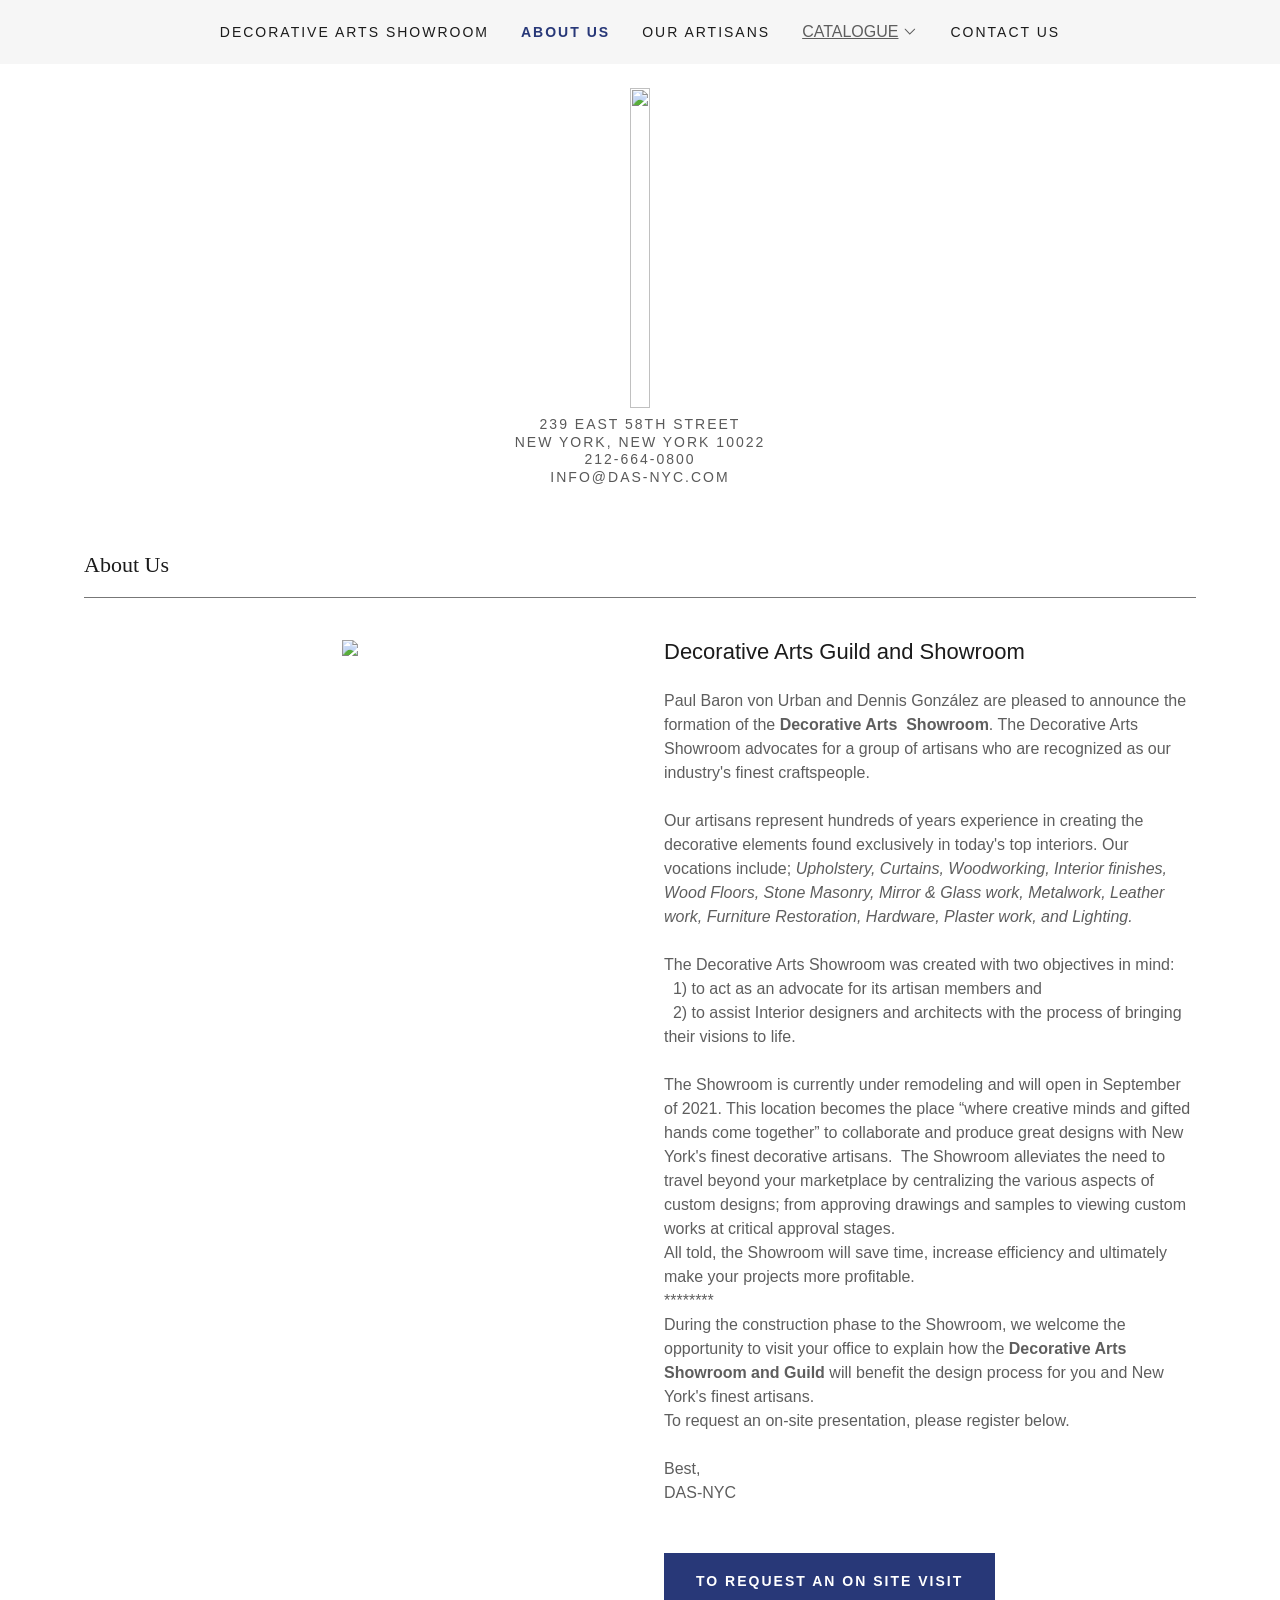
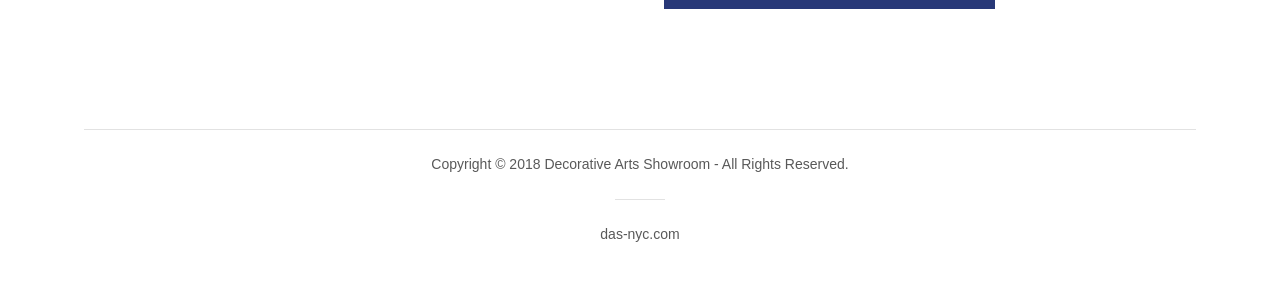
==== commit 6df5a2dc: "fixed links on about to internal" ====
--- a/about-us/index.html
+++ b/about-us/index.html
@@ -1,6 +1,6 @@
 <!DOCTYPE html>
-<!-- saved from url=(0028)https://das-nyc.com/about-us -->
-<html lang="en-US"><head><meta http-equiv="Content-Type" content="text/html; charset=UTF-8"><meta http-equiv="X-UA-Compatible" content="IE=edge"><meta name="viewport" content="width=device-width, initial-scale=1"><title>About Us</title><meta name="author" content="Decorative Arts Showroom"><meta name="generator" content="Starfield Technologies; Go Daddy Website Builder 8.0.0000"><link rel="manifest" href="https://das-nyc.com/manifest.webmanifest"><link rel="apple-touch-icon" sizes="57x57" href="https://img1.wsimg.com/isteam/ip/ab25afa9-9761-4463-b144-acf68ee820fa/logo/459b6d6c-d832-4e3c-862d-f3218f1ccae8.png/:/rs=w:57,h:57,m"><link rel="apple-touch-icon" sizes="60x60" href="https://img1.wsimg.com/isteam/ip/ab25afa9-9761-4463-b144-acf68ee820fa/logo/459b6d6c-d832-4e3c-862d-f3218f1ccae8.png/:/rs=w:60,h:60,m"><link rel="apple-touch-icon" sizes="72x72" href="https://img1.wsimg.com/isteam/ip/ab25afa9-9761-4463-b144-acf68ee820fa/logo/459b6d6c-d832-4e3c-862d-f3218f1ccae8.png/:/rs=w:72,h:72,m"><link rel="apple-touch-icon" sizes="114x114" href="https://img1.wsimg.com/isteam/ip/ab25afa9-9761-4463-b144-acf68ee820fa/logo/459b6d6c-d832-4e3c-862d-f3218f1ccae8.png/:/rs=w:114,h:114,m"><link rel="apple-touch-icon" sizes="120x120" href="https://img1.wsimg.com/isteam/ip/ab25afa9-9761-4463-b144-acf68ee820fa/logo/459b6d6c-d832-4e3c-862d-f3218f1ccae8.png/:/rs=w:120,h:120,m"><link rel="apple-touch-icon" sizes="144x144" href="https://img1.wsimg.com/isteam/ip/ab25afa9-9761-4463-b144-acf68ee820fa/logo/459b6d6c-d832-4e3c-862d-f3218f1ccae8.png/:/rs=w:144,h:144,m"><link rel="apple-touch-icon" sizes="152x152" href="https://img1.wsimg.com/isteam/ip/ab25afa9-9761-4463-b144-acf68ee820fa/logo/459b6d6c-d832-4e3c-862d-f3218f1ccae8.png/:/rs=w:152,h:152,m"><link rel="apple-touch-icon" sizes="180x180" href="https://img1.wsimg.com/isteam/ip/ab25afa9-9761-4463-b144-acf68ee820fa/logo/459b6d6c-d832-4e3c-862d-f3218f1ccae8.png/:/rs=w:180,h:180,m"><meta property="og:url" content="https://das-nyc.com/about-us">
+
+<html lang="en-US"><head><meta http-equiv="Content-Type" content="text/html; charset=UTF-8"><meta http-equiv="X-UA-Compatible" content="IE=edge"><meta name="viewport" content="width=device-width, initial-scale=1"><title>About Us</title><meta name="author" content="Decorative Arts Showroom"><meta name="generator" content="Starfield Technologies; Go Daddy Website Builder 8.0.0000"><link rel="manifest" href="https://das-nyc.com/manifest.webmanifest"><link rel="apple-touch-icon" sizes="57x57" href="https://img1.wsimg.com/isteam/ip/ab25afa9-9761-4463-b144-acf68ee820fa/logo/459b6d6c-d832-4e3c-862d-f3218f1ccae8.png/:/rs=w:57,h:57,m"><link rel="apple-touch-icon" sizes="60x60" href="https://img1.wsimg.com/isteam/ip/ab25afa9-9761-4463-b144-acf68ee820fa/logo/459b6d6c-d832-4e3c-862d-f3218f1ccae8.png/:/rs=w:60,h:60,m"><link rel="apple-touch-icon" sizes="72x72" href="https://img1.wsimg.com/isteam/ip/ab25afa9-9761-4463-b144-acf68ee820fa/logo/459b6d6c-d832-4e3c-862d-f3218f1ccae8.png/:/rs=w:72,h:72,m"><link rel="apple-touch-icon" sizes="114x114" href="https://img1.wsimg.com/isteam/ip/ab25afa9-9761-4463-b144-acf68ee820fa/logo/459b6d6c-d832-4e3c-862d-f3218f1ccae8.png/:/rs=w:114,h:114,m"><link rel="apple-touch-icon" sizes="120x120" href="https://img1.wsimg.com/isteam/ip/ab25afa9-9761-4463-b144-acf68ee820fa/logo/459b6d6c-d832-4e3c-862d-f3218f1ccae8.png/:/rs=w:120,h:120,m"><link rel="apple-touch-icon" sizes="144x144" href="https://img1.wsimg.com/isteam/ip/ab25afa9-9761-4463-b144-acf68ee820fa/logo/459b6d6c-d832-4e3c-862d-f3218f1ccae8.png/:/rs=w:144,h:144,m"><link rel="apple-touch-icon" sizes="152x152" href="https://img1.wsimg.com/isteam/ip/ab25afa9-9761-4463-b144-acf68ee820fa/logo/459b6d6c-d832-4e3c-862d-f3218f1ccae8.png/:/rs=w:152,h:152,m"><link rel="apple-touch-icon" sizes="180x180" href="https://img1.wsimg.com/isteam/ip/ab25afa9-9761-4463-b144-acf68ee820fa/logo/459b6d6c-d832-4e3c-862d-f3218f1ccae8.png/:/rs=w:180,h:180,m"><meta property="og:url" content="/about-us/">
 <meta property="og:site_name" content="Decorative Arts Showroom">
 <meta property="og:title" content="About Us">
 <meta property="og:description" content="
@@ -453,7 +453,7 @@
     navigator.serviceWorker.register('/sw.js');
   });
 }</script><script crossorigin="Anonymous" src="./DAS-About Us_files/bs-layout11-Theme-publish-Theme-d5283547.js"></script><script crossorigin="Anonymous" src="./DAS-About Us_files/bs-_rollupPluginBabelHelpers-5d5d5aa3.js"></script><script crossorigin="Anonymous" src="./DAS-About Us_files/bs-defaultSocialIconPack-91835b99.js"></script><script crossorigin="Anonymous" src="./DAS-About Us_files/bs-index-d15d4cb0.js"></script><script crossorigin="Anonymous" src="./DAS-About Us_files/bs-index3-7b3fecbe.js"></script><script crossorigin="Anonymous" src="./DAS-About Us_files/bs-loaders-fffeeba5.js"></script><script crossorigin="Anonymous" src="./DAS-About Us_files/bs-modernThinRound-e242cfac.js"></script><script crossorigin="Anonymous" src="./DAS-About Us_files/bs-themeOverrides-e736c017.js"></script><script crossorigin="Anonymous" src="./DAS-About Us_files/Carousel-9d826caf.js"></script><script crossorigin="Anonymous" src="./DAS-About Us_files/ColorSwatch-fad18f03.js"></script><script crossorigin="Anonymous" src="./DAS-About Us_files/bs-dataAids-6a839d53.js"></script><script crossorigin="Anonymous" src="./DAS-About Us_files/bs-index2-5a810c82.js"></script><script crossorigin="Anonymous" src="./DAS-About Us_files/bs-overlayTypes-e1dbe765.js"></script><script crossorigin="Anonymous" src="./DAS-About Us_files/bs-searchFormLocations-c86f2a99.js"></script><script crossorigin="Anonymous" src="./DAS-About Us_files/_commonjsHelpers-758665cc.js"></script><script crossorigin="Anonymous" src="./DAS-About Us_files/_react_commonjs-external-3d5a31a2.js"></script><script crossorigin="Anonymous" src="./DAS-About Us_files/interopRequireDefault-112e3bdc.js"></script><script crossorigin="Anonymous" src="./DAS-About Us_files/bs-FlyoutMenu-Component-266b929e.js"></script><script crossorigin="Anonymous" src="./DAS-About Us_files/bs-LinkAwareComponent-c879a9d1.js"></script><script crossorigin="Anonymous" src="./DAS-About Us_files/bs-Toggle-549ab26c.js"></script></head>
-<body class="x  x-fonts-cinzel"><div id="layout-ab-25-afa-9-9761-4463-b-144-acf-68-ee-820-fa" class="layout layout-layout layout-layout-layout-11 locale-en-US lang-en"><div data-ux="Page" id="page-77144" class="x-el x-el-div x-el c1-1 c1-2 c1-3 c1-4 c1-5 c1-6 c1-7 c1-8 c1-9 c1-a c1-b c1-c c1-d c1-e c1-f c1-g c1-1 c1-2 c1-b c1-c c1-d c1-e c1-f c1-g"><div data-ux="Block" class="x-el x-el-div page-inner c1-1 c1-2 c1-b c1-c c1-d c1-e c1-f c1-g"><div id="c30dc826-dc32-438e-8cdf-16b3eeafc55d" class="widget widget-header widget-header-header-9"><div data-ux="Header" role="main" data-aid="HEADER_WIDGET" id="n-77145" class="x-el x-el-div x-el x-el c1-1 c1-2 c1-b c1-c c1-d c1-e c1-f c1-g c1-1 c1-2 c1-3 c1-b c1-c c1-d c1-e c1-f c1-g c1-1 c1-2 c1-b c1-c c1-d c1-e c1-f c1-g"><div> <section data-ux="Section" data-aid="HEADER_SECTION" class="x-el x-el-section c1-1 c1-2 c1-3 c1-h c1-i c1-j c1-b c1-c c1-k c1-l c1-m c1-n c1-o c1-p c1-q c1-r c1-d c1-e c1-f c1-g"><div data-ux="Block" class="x-el x-el-div c1-1 c1-2 c1-s c1-b c1-c c1-d c1-e c1-f c1-g"><div data-ux="Block" class="x-el x-el-div c1-1 c1-2 c1-t c1-b c1-c c1-d c1-e c1-f c1-g"><nav data-ux="Block" class="x-el x-el-nav c1-1 c1-2 c1-s c1-u c1-v c1-b c1-c c1-d c1-w c1-e c1-f c1-g"><div data-ux="Container" class="x-el x-el-div c1-1 c1-2 c1-x c1-y c1-z c1-10 c1-11 c1-12 c1-13 c1-b c1-c c1-14 c1-d c1-15 c1-e c1-16 c1-f c1-17 c1-g"><div data-ux="Grid" class="x-el x-el-div c1-1 c1-2 c1-18 c1-19 c1-1a c1-1b c1-1c c1-1d c1-1e c1-1f c1-1g c1-1h c1-1i c1-1j c1-b c1-c c1-1k c1-1l c1-1m c1-1n c1-d c1-e c1-f c1-g"><div data-ux="GridCell" class="x-el x-el-div c1-1 c1-2 c1-19 c1-1o c1-1p c1-1q c1-11 c1-1r c1-1s c1-1t c1-1u c1-b c1-c c1-1v c1-1w c1-1x c1-1y c1-d c1-e c1-f c1-g"><div data-ux="Element" id="bs-1" class="x-el x-el-div c1-1 c1-2 c1-b c1-c c1-d c1-e c1-f c1-g"><a rel="" role="button" aria-haspopup="menu" data-ux="LinkDropdown" data-toggle-ignore="true" id="77146" aria-expanded="false" toggleid="n-77145-navId-mobile" icon="hamburger" data-edit-interactive="true" data-aid="HAMBURGER_MENU_LINK" aria-label="Hamburger Site Navigation Icon" href="https://das-nyc.com/about-us#" data-typography="LinkAlpha" class="x-el x-el-a c1-1z c1-20 c1-21 c1-22 c1-23 c1-18 c1-24 c1-1g c1-1h c1-25 c1-26 c1-27 c1-28 c1-29 c1-b c1-c c1-2a c1-2b c1-2c c1-d c1-w c1-e c1-f c1-g" data-tccl="ux2.HEADER.header9.Section.Default.Link.Dropdown.77147.click,click"><svg viewBox="0 0 24 24" fill="currentColor" width="40px" height="40px" data-ux="IconHamburger" class="x-el x-el-svg c1-1 c1-2 c1-2d c1-2e c1-2f c1-2g c1-2h c1-2i c1-2j c1-b c1-c c1-d c1-e c1-f c1-g"><path fill-rule="evenodd" d="M19.248 7.5H4.752A.751.751 0 0 1 4 6.75c0-.414.337-.75.752-.75h14.496a.75.75 0 1 1 0 1.5m0 5.423H4.752a.75.75 0 0 1 0-1.5h14.496a.75.75 0 1 1 0 1.5m0 5.423H4.752a.75.75 0 1 1 0-1.5h14.496a.75.75 0 1 1 0 1.5"></path></svg></a></div></div></div></div></nav><nav data-ux="Block" class="x-el x-el-nav c1-1 c1-2 c1-2k c1-s c1-2l c1-2m c1-b c1-c c1-d c1-2n c1-e c1-f c1-g"><div data-ux="Container" class="x-el x-el-div c1-1 c1-2 c1-x c1-y c1-z c1-10 c1-11 c1-2o c1-2p c1-b c1-c c1-14 c1-d c1-15 c1-e c1-16 c1-f c1-17 c1-g"><div data-ux="Block" id="n-7714577148-navBarId" class="x-el x-el-div c1-1 c1-2 c1-18 c1-2q c1-1g c1-2r c1-1r c1-1t c1-b c1-c c1-d c1-e c1-f c1-g"><div data-ux="Block" class="x-el x-el-div c1-1 c1-2 c1-18 c1-1g c1-2q c1-2s c1-1q c1-b c1-c c1-d c1-e c1-f c1-g"><div data-ux="Block" class="x-el x-el-div c1-1 c1-2 c1-b c1-c c1-d c1-e c1-f c1-g"><nav data-ux="Nav" data-aid="HEADER_NAV_RENDERED" role="navigation" class="x-el x-el-nav c1-1 c1-2 c1-2t c1-2u c1-b c1-c c1-d c1-e c1-f c1-g"><ul data-ux="List" id="nav-77149" class="x-el x-el-ul c1-1 c1-2 c1-1c c1-1e c1-2v c1-2w c1-2x c1-2y c1-2z c1-s c1-1r c1-30 c1-1t c1-31 c1-b c1-c c1-d c1-e c1-f c1-g" style="white-space: nowrap;"><li data-ux="ListItemInline" class="x-el x-el-li nav-item c1-1 c1-2 c1-32 c1-2v c1-33 c1-2e c1-34 c1-2f c1-35 c1-36 c1-s c1-37 c1-b c1-c c1-38 c1-39 c1-d c1-e c1-f c1-g visible" style="visibility: visible;"><a rel="" role="link" aria-haspopup="false" data-ux="NavLink" target="" data-page="ac84c16a-cb67-4761-9348-5d33a35f2568" data-edit-interactive="true" href="https://das-nyc.com/decorative-arts-showroom-1" data-typography="NavAlpha" class="x-el x-el-a c1-3a c1-3b c1-21 c1-22 c1-23 c1-3c c1-24 c1-3d c1-3e c1-3f c1-3g c1-2j c1-2h c1-2g c1-2i c1-b c1-29 c1-3h c1-3i c1-2b c1-3j c1-3k c1-3l c1-3m c1-3n" data-tccl="ux2.HEADER.header9.Nav.Default.Link.Default.77151.click,click">Decorative Arts Showroom </a></li><li data-ux="ListItemInline" class="x-el x-el-li nav-item c1-1 c1-2 c1-32 c1-2v c1-33 c1-2e c1-34 c1-2f c1-35 c1-36 c1-s c1-37 c1-b c1-c c1-38 c1-39 c1-d c1-e c1-f c1-g visible" style="visibility: visible;"><a rel="" role="link" aria-haspopup="false" data-ux="NavLinkActive" target="" data-page="e9f71581-64cf-454f-b5a5-255d4a200e0a" data-edit-interactive="true" href="https://das-nyc.com/about-us" data-typography="NavAlpha" class="x-el x-el-a c1-3a c1-3b c1-21 c1-22 c1-23 c1-3c c1-24 c1-b c1-3o c1-3h c1-3p c1-2b c1-3j c1-3k c1-3l c1-3m c1-3n" data-tccl="ux2.HEADER.header9.Nav.Default.Link.Active.77152.click,click">About Us</a></li><li data-ux="ListItemInline" class="x-el x-el-li nav-item c1-1 c1-2 c1-32 c1-2v c1-33 c1-2e c1-34 c1-2f c1-35 c1-36 c1-s c1-37 c1-b c1-c c1-38 c1-39 c1-d c1-e c1-f c1-g visible" style="visibility: visible;"><a rel="" role="link" aria-haspopup="false" data-ux="NavLink" target="" data-page="a0312bf8-3e94-43d3-91da-4a423b8bc06a" data-edit-interactive="true" href="https://das-nyc.com/our-artisans" data-typography="NavAlpha" class="x-el x-el-a c1-3a c1-3b c1-21 c1-22 c1-23 c1-3c c1-24 c1-3d c1-3e c1-3f c1-3g c1-2j c1-2h c1-2g c1-2i c1-b c1-29 c1-3h c1-3i c1-2b c1-3j c1-3k c1-3l c1-3m c1-3n" data-tccl="ux2.HEADER.header9.Nav.Default.Link.Default.77153.click,click">Our Artisans</a></li><li data-ux="ListItemInline" class="x-el x-el-li nav-item c1-1 c1-2 c1-32 c1-2v c1-33 c1-2e c1-34 c1-2f c1-35 c1-36 c1-s c1-37 c1-b c1-c c1-38 c1-39 c1-d c1-e c1-f c1-g visible" style="visibility: visible;"><div data-ux="Element" id="bs-2" class="x-el x-el-div c1-1 c1-2 c1-b c1-c c1-d c1-e c1-f c1-g"><span data-ux="Element" class="x-el x-el-span c2-1 c2-2 c2-3 c2-4 c2-5 c2-6 c2-7 c2-8"><a rel="" role="button" aria-haspopup="menu" data-ux="NavLinkDropdown" data-toggle-ignore="true" id="1" aria-expanded="false" data-aid="NAV_DROPDOWN" data-edit-interactive="true" href="https://das-nyc.com/about-us#" data-typography="NavAlpha" class="x-el x-el-a c2-9 c2-a c2-b c2-c c2-d c2-e c2-f c2-g c2-3 c2-h c2-i c2-j c2-k c2-l c2-m c2-n c2-o c2-p"><div data-aid="NAV_DROPDOWN" style="pointer-events: none; display: flex; align-items: center;"><span style="margin-right: 4px;">CATALOGUE</span><svg viewBox="0 0 24 24" fill="currentColor" width="16" height="16" data-ux="Icon" class="x-el x-el-svg c2-1 c2-2 c2-q c2-r c2-s c2-t c2-u c2-v c2-3 c2-i c2-m c2-n c2-o c2-p"><path fill-rule="evenodd" d="M19.544 7.236a.773.773 0 0 1-.031 1.06l-7.883 7.743-7.42-7.742a.773.773 0 0 1 0-1.061.699.699 0 0 1 1.017 0l6.433 6.713 6.868-6.745a.698.698 0 0 1 1.016.032"></path></svg></div></a></span></div><ul data-ux="Dropdown" role="menu" id="f6e0f06a-166e-4c2d-9293-ecb33ea73675-nav-77149-toggleId" class="x-el x-el-ul c1-1 c1-2 c1-3t c1-3u c1-3 c1-2l c1-2m c1-3v c1-3w c1-3x c1-3y c1-36 c1-3z c1-40 c1-2k c1-41 c1-b c1-c c1-42 c1-43 c1-d c1-e c1-f c1-g"><li data-ux="ListItem" role="menuitem" class="x-el x-el-li c1-1 c1-2 c1-32 c1-1e c1-3c c1-44 c1-b c1-c c1-45 c1-d c1-e c1-f c1-g"><a rel="" role="link" aria-haspopup="false" data-ux="NavMenuLink" target="" data-page="27e746d9-55ce-4c87-9abe-e3a7168940c3" data-edit-interactive="true" aria-labelledby="f6e0f06a-166e-4c2d-9293-ecb33ea73675-nav-77149-toggleId" href="https://das-nyc.com/upholstery" data-typography="NavAlpha" class="x-el x-el-a c1-3a c1-3b c1-21 c1-22 c1-23 c1-2e c1-24 c1-2o c1-2p c1-b c1-29 c1-3h c1-3i c1-2b c1-3j c1-3k c1-3l c1-3m c1-3n" data-tccl="ux2.HEADER.header9.Nav.Menu.Link.Default.77156.click,click">UPHOLSTERY</a></li></ul></li><li data-ux="ListItemInline" class="x-el x-el-li nav-item c1-1 c1-2 c1-32 c1-2v c1-33 c1-2e c1-34 c1-2f c1-35 c1-36 c1-s c1-37 c1-b c1-c c1-38 c1-39 c1-d c1-e c1-f c1-g visible" style="visibility: visible;"><a rel="" role="link" aria-haspopup="false" data-ux="NavLink" target="" data-page="7758f7db-2a6d-426f-8efc-cd063640273e" data-edit-interactive="true" href="https://das-nyc.com/contact-us" data-typography="NavAlpha" class="x-el x-el-a c1-3a c1-3b c1-21 c1-22 c1-23 c1-3c c1-24 c1-3d c1-3e c1-3f c1-3g c1-2j c1-2h c1-2g c1-2i c1-b c1-29 c1-3h c1-3i c1-2b c1-3j c1-3k c1-3l c1-3m c1-3n" data-tccl="ux2.HEADER.header9.Nav.Default.Link.Default.77157.click,click">Contact Us</a></li><li data-ux="ListItemInline" class="x-el x-el-li nav-item c1-1 c1-2 c1-32 c1-2v c1-33 c1-2e c1-34 c1-2f c1-35 c1-36 c1-s c1-37 c1-b c1-c c1-38 c1-39 c1-d c1-e c1-f c1-g" style="visibility: hidden; display: none;"><div data-ux="Element" id="bs-3" class="x-el x-el-div c1-1 c1-2 c1-b c1-c c1-d c1-e c1-f c1-g"><span data-ux="Element" class="x-el x-el-span c2-1 c2-2 c2-3 c2-4 c2-5 c2-6 c2-7 c2-8"><a rel="" role="button" aria-haspopup="menu" data-ux="NavLinkDropdown" data-toggle-ignore="true" id="3" aria-expanded="false" data-aid="NAV_MORE" data-edit-interactive="true" href="https://das-nyc.com/about-us#" data-typography="NavAlpha" class="x-el x-el-a c2-9 c2-a c2-b c2-c c2-d c2-e c2-f c2-g c2-3 c2-h c2-i c2-j c2-k c2-l c2-m c2-n c2-o c2-p"><div data-aid="NAV_MORE" style="pointer-events: none; display: flex; align-items: center;"><span style="margin-right: 4px;">More</span><svg viewBox="0 0 24 24" fill="currentColor" width="16" height="16" data-ux="Icon" class="x-el x-el-svg c2-1 c2-2 c2-q c2-r c2-s c2-t c2-u c2-v c2-3 c2-i c2-m c2-n c2-o c2-p"><path fill-rule="evenodd" d="M19.544 7.236a.773.773 0 0 1-.031 1.06l-7.883 7.743-7.42-7.742a.773.773 0 0 1 0-1.061.699.699 0 0 1 1.017 0l6.433 6.713 6.868-6.745a.698.698 0 0 1 1.016.032"></path></svg></div></a></span></div><ul data-ux="Dropdown" role="menu" id="more-77150" class="x-el x-el-ul c1-1 c1-2 c1-3t c1-3u c1-3 c1-2l c1-2m c1-3v c1-3w c1-3x c1-46 c1-3y c1-36 c1-3z c1-40 c1-2k c1-41 c1-b c1-c c1-42 c1-43 c1-d c1-e c1-f c1-g"><li data-ux="ListItem" role="menuitem" class="x-el x-el-li c1-1 c1-2 c1-32 c1-1e c1-3c c1-44 c1-b c1-c c1-45 c1-d c1-e c1-f c1-g"><a rel="" role="link" aria-haspopup="false" data-ux="NavMoreMenuLink" target="" data-page="ac84c16a-cb67-4761-9348-5d33a35f2568" data-edit-interactive="true" aria-labelledby="more-77150" href="https://das-nyc.com/decorative-arts-showroom-1" data-typography="NavAlpha" class="x-el x-el-a c1-3a c1-3b c1-21 c1-22 c1-23 c1-2e c1-24 c1-47 c1-48 c1-49 c1-b c1-29 c1-3h c1-3i c1-2b c1-3j c1-3k c1-3l c1-3m c1-3n" data-tccl="ux2.HEADER.header9.Nav.MoreMenu.Link.Default.77160.click,click">Decorative Arts Showroom </a></li><li data-ux="ListItem" role="menuitem" class="x-el x-el-li c1-1 c1-2 c1-32 c1-1e c1-3c c1-44 c1-b c1-c c1-45 c1-d c1-e c1-f c1-g"><a rel="" role="link" aria-haspopup="false" data-ux="NavMoreMenuLinkActive" target="" data-page="e9f71581-64cf-454f-b5a5-255d4a200e0a" data-edit-interactive="true" aria-labelledby="more-77150" href="https://das-nyc.com/about-us" data-typography="NavAlpha" class="x-el x-el-a c1-3a c1-3b c1-21 c1-22 c1-23 c1-2e c1-24 c1-47 c1-48 c1-49 c1-b c1-3o c1-3h c1-3p c1-2b c1-3j c1-3k c1-3l c1-3m c1-3n" data-tccl="ux2.HEADER.header9.Nav.MoreMenu.Link.Active.77161.click,click">About Us</a></li><li data-ux="ListItem" role="menuitem" class="x-el x-el-li c1-1 c1-2 c1-32 c1-1e c1-3c c1-44 c1-b c1-c c1-45 c1-d c1-e c1-f c1-g"><a rel="" role="link" aria-haspopup="false" data-ux="NavMoreMenuLink" target="" data-page="a0312bf8-3e94-43d3-91da-4a423b8bc06a" data-edit-interactive="true" aria-labelledby="more-77150" href="https://das-nyc.com/our-artisans" data-typography="NavAlpha" class="x-el x-el-a c1-3a c1-3b c1-21 c1-22 c1-23 c1-2e c1-24 c1-47 c1-48 c1-49 c1-b c1-29 c1-3h c1-3i c1-2b c1-3j c1-3k c1-3l c1-3m c1-3n" data-tccl="ux2.HEADER.header9.Nav.MoreMenu.Link.Default.77162.click,click">Our Artisans</a></li><li data-ux="ListItem" role="menuitem" class="x-el x-el-li c1-1 c1-2 c1-32 c1-1e c1-3c c1-44 c1-b c1-c c1-45 c1-d c1-e c1-f c1-g"><div data-ux="Block" class="x-el x-el-div c1-1 c1-2 c1-b c1-c c1-d c1-e c1-f c1-g"><a rel="" role="link" aria-haspopup="menu" data-ux="NavMoreMenuLink" data-ignore-close="true" data-edit-interactive="true" aria-labelledby="more-77150" data-typography="NavAlpha" class="x-el x-el-a c1-3a c1-3b c1-21 c1-22 c1-23 c1-2e c1-4a c1-47 c1-1e c1-49 c1-b c1-29 c1-3h c1-3i c1-2b c1-3j c1-3k c1-3l c1-3m c1-3n" data-tccl="ux2.HEADER.header9.Nav.MoreMenu.Link.Default.77163.click,click">CATALOGUE</a><ul data-ux="NavListNested" role="menu" class="x-el x-el-ul c1-1 c1-2 c1-1c c1-1e c1-4b c1-2w c1-2x c1-2y c1-2z c1-b c1-c c1-d c1-e c1-f c1-g"><li data-ux="ListItem" role="menuitem" class="x-el x-el-li c1-1 c1-2 c1-32 c1-1e c1-3c c1-44 c1-b c1-c c1-45 c1-d c1-e c1-f c1-g"><a rel="" role="link" aria-haspopup="false" data-ux="NavMoreMenuLinkNested" target="" data-page="27e746d9-55ce-4c87-9abe-e3a7168940c3" data-edit-interactive="true" aria-labelledby="more-77150" href="https://das-nyc.com/upholstery" data-typography="NavAlpha" class="x-el x-el-a c1-3a c1-3b c1-21 c1-22 c1-23 c1-2e c1-24 c1-2o c1-2p c1-b c1-29 c1-3h c1-3i c1-2b c1-3j c1-3k c1-3l c1-3m c1-3n" data-tccl="ux2.HEADER.header9.Nav.MoreMenu.Link.Nested.77164.click,click">UPHOLSTERY</a></li></ul></div></li><li data-ux="ListItem" role="menuitem" class="x-el x-el-li c1-1 c1-2 c1-32 c1-1e c1-3c c1-44 c1-b c1-c c1-45 c1-d c1-e c1-f c1-g"><a rel="" role="link" aria-haspopup="false" data-ux="NavMoreMenuLink" target="" data-page="7758f7db-2a6d-426f-8efc-cd063640273e" data-edit-interactive="true" aria-labelledby="more-77150" href="https://das-nyc.com/contact-us" data-typography="NavAlpha" class="x-el x-el-a c1-3a c1-3b c1-21 c1-22 c1-23 c1-2e c1-24 c1-47 c1-48 c1-49 c1-b c1-29 c1-3h c1-3i c1-2b c1-3j c1-3k c1-3l c1-3m c1-3n" data-tccl="ux2.HEADER.header9.Nav.MoreMenu.Link.Default.77165.click,click">Contact Us</a></li></ul></li></ul></nav></div><div data-ux="Block" class="x-el x-el-div c1-1 c1-2 c1-18 c1-s c1-1g c1-4c c1-1o c1-4d c1-b c1-c c1-d c1-e c1-f c1-g"></div></div></div></div></nav><div role="navigation" data-ux="NavigationDrawer" id="n-77145-navId-mobile" class="x-el x-el-div c1-1 c1-2 c1-4e c1-4f c1-4g c1-4 c1-4h c1-40 c1-4i c1-4j c1-4k c1-4l c1-4m c1-4n c1-4o c1-4p c1-18 c1-4q c1-b c1-c c1-d c1-e c1-f c1-g"><div data-ux="Block" class="x-el x-el-div c1-1 c1-2 c1-z c1-10 c1-b c1-c c1-d c1-e c1-f c1-g"><svg viewBox="0 0 24 24" fill="currentColor" width="40px" height="40px" data-ux="CloseIcon" data-edit-interactive="true" data-close="true" class="x-el x-el-svg c1-1 c1-2 c1-4r c1-2e c1-3s c1-2g c1-2h c1-2i c1-2j c1-24 c1-4s c1-4t c1-3x c1-4u c1-4v c1-4w c1-b c1-4x c1-4y c1-4z c1-50 c1-51"><path fill-rule="evenodd" d="M19.219 5.22a.75.75 0 0 0-1.061 0l-5.939 5.939-5.939-5.94a.75.75 0 1 0-1.061 1.062l5.939 5.939-5.939 5.939a.752.752 0 0 0 0 1.06.752.752 0 0 0 1.061 0l5.939-5.938 5.939 5.939a.75.75 0 1 0 1.061-1.061l-5.939-5.94 5.939-5.938a.75.75 0 0 0 0-1.061"></path></svg></div><div data-ux="Container" id="n-77145-navContainerId-mobile" class="x-el x-el-div c1-1 c1-2 c1-x c1-y c1-z c1-10 c1-11 c1-40 c1-52 c1-4 c1-53 c1-b c1-c c1-14 c1-d c1-15 c1-e c1-16 c1-f c1-17 c1-g"><div data-ux="Block" id="n-77145-navLinksContentId-mobile" class="x-el x-el-div c1-1 c1-2 c1-b c1-c c1-d c1-e c1-f c1-g"><ul role="menu" data-ux="NavigationDrawerList" id="n-77145-navListId-mobile" class="x-el x-el-ul c1-1 c1-2 c1-1c c1-1e c1-2v c1-2w c1-2x c1-2y c1-2z c1-44 c1-1r c1-1t c1-31 c1-30 c1-22 c1-23 c1-b c1-c c1-d c1-e c1-f c1-g"><li role="menuitem" data-ux="NavigationDrawerListItem" class="x-el x-el-li c1-1 c1-2 c1-54 c1-1e c1-3c c1-55 c1-56 c1-57 c1-b c1-c c1-45 c1-58 c1-d c1-e c1-f c1-g"><a rel="" role="link" aria-haspopup="false" data-ux="NavigationDrawerLink" target="" data-page="ac84c16a-cb67-4761-9348-5d33a35f2568" data-edit-interactive="true" data-close="true" href="https://das-nyc.com/decorative-arts-showroom-1" data-typography="NavBeta" class="x-el x-el-a c1-1 c1-2 c1-21 c1-22 c1-23 c1-18 c1-24 c1-2l c1-2m c1-z c1-10 c1-1g c1-59 c1-5a c1-b c1-4r c1-5b c1-3i c1-5c c1-5d c1-5e c1-5f c1-5g c1-5h c1-5i" data-tccl="ux2.HEADER.header9.NavigationDrawer.Default.Link.Default.77166.click,click"><span>Decorative Arts Showroom </span></a></li><li role="menuitem" data-ux="NavigationDrawerListItem" class="x-el x-el-li c1-1 c1-2 c1-54 c1-1e c1-3c c1-55 c1-56 c1-57 c1-b c1-c c1-45 c1-58 c1-d c1-e c1-f c1-g"><a rel="" role="link" aria-haspopup="false" data-ux="NavigationDrawerLinkActive" target="" data-page="e9f71581-64cf-454f-b5a5-255d4a200e0a" data-edit-interactive="true" data-close="true" href="https://das-nyc.com/about-us" data-typography="NavBeta" class="x-el x-el-a c1-1 c1-2 c1-21 c1-22 c1-23 c1-18 c1-24 c1-2l c1-2m c1-z c1-10 c1-1g c1-59 c1-5a c1-b c1-4r c1-5b c1-3p c1-5c c1-5d c1-5e c1-5f c1-5g c1-5h c1-5i" data-tccl="ux2.HEADER.header9.NavigationDrawer.Default.Link.Active.77167.click,click"><span>About Us</span></a></li><li role="menuitem" data-ux="NavigationDrawerListItem" class="x-el x-el-li c1-1 c1-2 c1-54 c1-1e c1-3c c1-55 c1-56 c1-57 c1-b c1-c c1-45 c1-58 c1-d c1-e c1-f c1-g"><a rel="" role="link" aria-haspopup="false" data-ux="NavigationDrawerLink" target="" data-page="a0312bf8-3e94-43d3-91da-4a423b8bc06a" data-edit-interactive="true" data-close="true" href="https://das-nyc.com/our-artisans" data-typography="NavBeta" class="x-el x-el-a c1-1 c1-2 c1-21 c1-22 c1-23 c1-18 c1-24 c1-2l c1-2m c1-z c1-10 c1-1g c1-59 c1-5a c1-b c1-4r c1-5b c1-3i c1-5c c1-5d c1-5e c1-5f c1-5g c1-5h c1-5i" data-tccl="ux2.HEADER.header9.NavigationDrawer.Default.Link.Default.77168.click,click"><span>Our Artisans</span></a></li><li role="menuitem" data-ux="NavigationDrawerListItem" class="x-el x-el-li c1-1 c1-2 c1-54 c1-1e c1-3c c1-55 c1-56 c1-57 c1-b c1-c c1-45 c1-58 c1-d c1-e c1-f c1-g"><div data-ux="Element" id="bs-4" class="x-el x-el-div c1-1 c1-2 c1-b c1-c c1-d c1-e c1-f c1-g"><div data-ux="Block" class="x-el x-el-div c1-1 c1-2 c1-b c1-c c1-d c1-e c1-f c1-g"><a rel="" role="button" aria-haspopup="menu" data-ux="NavigationDrawerLink" data-toggle-ignore="true" id="77169" aria-expanded="false" data-edit-interactive="true" href="https://das-nyc.com/about-us#" data-typography="NavBeta" class="x-el x-el-a c1-1 c1-2 c1-21 c1-22 c1-23 c1-18 c1-24 c1-2l c1-2m c1-z c1-10 c1-1g c1-59 c1-5a c1-b c1-4r c1-5b c1-3i c1-5c c1-5d c1-5e c1-5f c1-5g c1-5h c1-5i" data-tccl="ux2.HEADER.header9.NavigationDrawer.Default.Link.Dropdown.77170.click,click"><span style="pointer-events:none">CATALOGUE</span><svg viewBox="0 0 24 24" fill="currentColor" width="16" height="16" data-ux="Icon" class="x-el x-el-svg c1-1 c1-2 c1-2d c1-2e c1-3q c1-3r c1-3s c1-s c1-5j c1-5k c1-5l c1-b c1-5b c1-5e c1-5g c1-5h c1-5i"><path fill-rule="evenodd" d="M19.544 7.236a.773.773 0 0 1-.031 1.06l-7.883 7.743-7.42-7.742a.773.773 0 0 1 0-1.061.699.699 0 0 1 1.017 0l6.433 6.713 6.868-6.745a.698.698 0 0 1 1.016.032"></path></svg></a></div></div></li><li role="menuitem" data-ux="NavigationDrawerListItem" class="x-el x-el-li c1-1 c1-2 c1-54 c1-1e c1-3c c1-55 c1-56 c1-57 c1-b c1-c c1-45 c1-58 c1-d c1-e c1-f c1-g"><a rel="" role="link" aria-haspopup="false" data-ux="NavigationDrawerLink" target="" data-page="7758f7db-2a6d-426f-8efc-cd063640273e" data-edit-interactive="true" data-close="true" href="https://das-nyc.com/contact-us" data-typography="NavBeta" class="x-el x-el-a c1-1 c1-2 c1-21 c1-22 c1-23 c1-18 c1-24 c1-2l c1-2m c1-z c1-10 c1-1g c1-59 c1-5a c1-b c1-4r c1-5b c1-3i c1-5c c1-5d c1-5e c1-5f c1-5g c1-5h c1-5i" data-tccl="ux2.HEADER.header9.NavigationDrawer.Default.Link.Default.77171.click,click"><span>Contact Us</span></a></li></ul><div data-ux="Block" class="x-el x-el-div c1-1 c1-2 c1-b c1-c c1-3c c1-d c1-w c1-e c1-f c1-g"></div></div></div></div></div><div data-ux="Group" class="x-el x-el-div c1-1 c1-2 c1-5m c1-5n c1-b c1-c c1-d c1-e c1-f c1-g"><div data-ux="Container" class="x-el x-el-div c1-1 c1-2 c1-x c1-y c1-z c1-10 c1-11 c1-b c1-c c1-14 c1-d c1-15 c1-e c1-16 c1-f c1-17 c1-g"><div data-ux="Grid" class="x-el x-el-div c1-1 c1-2 c1-18 c1-19 c1-1a c1-1b c1-1c c1-1d c1-1e c1-1f c1-b c1-c c1-1k c1-1l c1-1m c1-1n c1-d c1-e c1-f c1-g"><div data-ux="GridCell" class="x-el x-el-div c1-1 c1-2 c1-19 c1-2s c1-1p c1-5o c1-11 c1-1r c1-1s c1-1t c1-1u c1-23 c1-22 c1-b c1-c c1-1v c1-1w c1-1x c1-1y c1-d c1-5p c1-5q c1-5r c1-e c1-f c1-g"><div data-ux="Block" class="x-el x-el-div c1-1 c1-2 c1-5s c1-11 c1-b c1-c c1-d c1-e c1-f c1-g"><div data-ux="Block" data-aid="HEADER_LOGO_RENDERED" class="x-el x-el-div c1-2e c1-5t c1-5u c1-5s c1-1c c1-y c1-1e c1-x c1-c c1-5v c1-5w c1-5x c1-5y c1-d c1-e c1-f c1-g"><a rel="" role="link" aria-haspopup="false" data-ux="Link" data-page="ac84c16a-cb67-4761-9348-5d33a35f2568" title="" href="https://das-nyc.com/decorative-arts-showroom-1" data-typography="LinkAlpha" class="x-el x-el-a c1-1z c1-20 c1-21 c1-22 c1-23 c1-5z c1-24 c1-25 c1-26 c1-27 c1-28 c1-11 c1-60 c1-b c1-3o c1-c c1-2a c1-2b c1-2c c1-d c1-e c1-f c1-g" data-tccl="ux2.HEADER.header9.Logo.Default.Link.Default.77172.click,click"><div data-ux="Block" class="x-el x-el-div c1-1 c1-2 c1-1r c1-30 c1-1t c1-31 c1-61 c1-b c1-c c1-d c1-62 c1-e c1-f c1-g"><img src="./DAS-About Us_files/qt=q_95" srcset="//img1.wsimg.com/isteam/ip/ab25afa9-9761-4463-b144-acf68ee820fa/logo/459b6d6c-d832-4e3c-862d-f3218f1ccae8.png/:/rs=w:475,h:320,cg:true,m/cr=w:475,h:320/qt=q:95, //img1.wsimg.com/isteam/ip/ab25afa9-9761-4463-b144-acf68ee820fa/logo/459b6d6c-d832-4e3c-862d-f3218f1ccae8.png/:/rs=w:844,h:569,cg:true,m/cr=w:844,h:569/qt=q:95 2x" data-ux="ImageLogo" data-aid="HEADER_LOGO_IMAGE_RENDERED" id="n-77145" class="x-el x-el-img c1-1 c1-2 c1-60 c1-11 c1-x c1-y c1-1c c1-1e c1-3s c1-63 c1-64 c1-65 c1-66 c1-67 c1-68 c1-1r c1-30 c1-1t c1-31 c1-69 c1-61 c1-b c1-c c1-6a c1-6b c1-6c c1-6d c1-6e c1-6f c1-6g c1-6h c1-6i c1-6j c1-6k c1-6l c1-6m c1-6n c1-d c1-6o c1-6p c1-6q c1-e c1-f c1-g"></div></a></div></div><div data-ux="Hero" class="x-el x-el-div c1-1 c1-2 c1-b c1-c c1-d c1-e c1-f c1-g"><div data-ux="Container" class="x-el x-el-div c1-1 c1-2 c1-2v c1-2w c1-31 c1-30 c1-11 c1-6r c1-1r c1-1t c1-1c c1-1e c1-61 c1-b c1-c c1-14 c1-d c1-15 c1-e c1-16 c1-f c1-17 c1-g"><div data-ux="Element" id="tagline-container-77173" class="x-el x-el-div c1-1 c1-2 c1-22 c1-23 c1-6s c1-3c c1-s c1-11 c1-b c1-c c1-d c1-e c1-f c1-g"><h2 role="heading" aria-level="2" data-ux="Tagline" data-aid="HEADER_TAGLINE_RENDERED" id="dynamic-tagline-77174" data-typography="HeadingEpsilon" class="x-el x-el-h2 c1-3a c1-3b c1-22 c1-23 c1-6t c1-2v c1-2w c1-47 c1-1e c1-6u c1-4 c1-2e c1-11 c1-5s c1-b c1-6v c1-3h c1-3i c1-3k c1-3l c1-3m c1-3n">239 East 58th Street
+<body class="x  x-fonts-cinzel"><div id="layout-ab-25-afa-9-9761-4463-b-144-acf-68-ee-820-fa" class="layout layout-layout layout-layout-layout-11 locale-en-US lang-en"><div data-ux="Page" id="page-77144" class="x-el x-el-div x-el c1-1 c1-2 c1-3 c1-4 c1-5 c1-6 c1-7 c1-8 c1-9 c1-a c1-b c1-c c1-d c1-e c1-f c1-g c1-1 c1-2 c1-b c1-c c1-d c1-e c1-f c1-g"><div data-ux="Block" class="x-el x-el-div page-inner c1-1 c1-2 c1-b c1-c c1-d c1-e c1-f c1-g"><div id="c30dc826-dc32-438e-8cdf-16b3eeafc55d" class="widget widget-header widget-header-header-9"><div data-ux="Header" role="main" data-aid="HEADER_WIDGET" id="n-77145" class="x-el x-el-div x-el x-el c1-1 c1-2 c1-b c1-c c1-d c1-e c1-f c1-g c1-1 c1-2 c1-3 c1-b c1-c c1-d c1-e c1-f c1-g c1-1 c1-2 c1-b c1-c c1-d c1-e c1-f c1-g"><div> <section data-ux="Section" data-aid="HEADER_SECTION" class="x-el x-el-section c1-1 c1-2 c1-3 c1-h c1-i c1-j c1-b c1-c c1-k c1-l c1-m c1-n c1-o c1-p c1-q c1-r c1-d c1-e c1-f c1-g"><div data-ux="Block" class="x-el x-el-div c1-1 c1-2 c1-s c1-b c1-c c1-d c1-e c1-f c1-g"><div data-ux="Block" class="x-el x-el-div c1-1 c1-2 c1-t c1-b c1-c c1-d c1-e c1-f c1-g"><nav data-ux="Block" class="x-el x-el-nav c1-1 c1-2 c1-s c1-u c1-v c1-b c1-c c1-d c1-w c1-e c1-f c1-g"><div data-ux="Container" class="x-el x-el-div c1-1 c1-2 c1-x c1-y c1-z c1-10 c1-11 c1-12 c1-13 c1-b c1-c c1-14 c1-d c1-15 c1-e c1-16 c1-f c1-17 c1-g"><div data-ux="Grid" class="x-el x-el-div c1-1 c1-2 c1-18 c1-19 c1-1a c1-1b c1-1c c1-1d c1-1e c1-1f c1-1g c1-1h c1-1i c1-1j c1-b c1-c c1-1k c1-1l c1-1m c1-1n c1-d c1-e c1-f c1-g"><div data-ux="GridCell" class="x-el x-el-div c1-1 c1-2 c1-19 c1-1o c1-1p c1-1q c1-11 c1-1r c1-1s c1-1t c1-1u c1-b c1-c c1-1v c1-1w c1-1x c1-1y c1-d c1-e c1-f c1-g"><div data-ux="Element" id="bs-1" class="x-el x-el-div c1-1 c1-2 c1-b c1-c c1-d c1-e c1-f c1-g"><a rel="" role="button" aria-haspopup="menu" data-ux="LinkDropdown" data-toggle-ignore="true" id="77146" aria-expanded="false" toggleid="n-77145-navId-mobile" icon="hamburger" data-edit-interactive="true" data-aid="HAMBURGER_MENU_LINK" aria-label="Hamburger Site Navigation Icon" href="/about-us/" data-typography="LinkAlpha" class="x-el x-el-a c1-1z c1-20 c1-21 c1-22 c1-23 c1-18 c1-24 c1-1g c1-1h c1-25 c1-26 c1-27 c1-28 c1-29 c1-b c1-c c1-2a c1-2b c1-2c c1-d c1-w c1-e c1-f c1-g" data-tccl="ux2.HEADER.header9.Section.Default.Link.Dropdown.77147.click,click"><svg viewBox="0 0 24 24" fill="currentColor" width="40px" height="40px" data-ux="IconHamburger" class="x-el x-el-svg c1-1 c1-2 c1-2d c1-2e c1-2f c1-2g c1-2h c1-2i c1-2j c1-b c1-c c1-d c1-e c1-f c1-g"><path fill-rule="evenodd" d="M19.248 7.5H4.752A.751.751 0 0 1 4 6.75c0-.414.337-.75.752-.75h14.496a.75.75 0 1 1 0 1.5m0 5.423H4.752a.75.75 0 0 1 0-1.5h14.496a.75.75 0 1 1 0 1.5m0 5.423H4.752a.75.75 0 1 1 0-1.5h14.496a.75.75 0 1 1 0 1.5"></path></svg></a></div></div></div></div></nav><nav data-ux="Block" class="x-el x-el-nav c1-1 c1-2 c1-2k c1-s c1-2l c1-2m c1-b c1-c c1-d c1-2n c1-e c1-f c1-g"><div data-ux="Container" class="x-el x-el-div c1-1 c1-2 c1-x c1-y c1-z c1-10 c1-11 c1-2o c1-2p c1-b c1-c c1-14 c1-d c1-15 c1-e c1-16 c1-f c1-17 c1-g"><div data-ux="Block" id="n-7714577148-navBarId" class="x-el x-el-div c1-1 c1-2 c1-18 c1-2q c1-1g c1-2r c1-1r c1-1t c1-b c1-c c1-d c1-e c1-f c1-g"><div data-ux="Block" class="x-el x-el-div c1-1 c1-2 c1-18 c1-1g c1-2q c1-2s c1-1q c1-b c1-c c1-d c1-e c1-f c1-g"><div data-ux="Block" class="x-el x-el-div c1-1 c1-2 c1-b c1-c c1-d c1-e c1-f c1-g"><nav data-ux="Nav" data-aid="HEADER_NAV_RENDERED" role="navigation" class="x-el x-el-nav c1-1 c1-2 c1-2t c1-2u c1-b c1-c c1-d c1-e c1-f c1-g"><ul data-ux="List" id="nav-77149" class="x-el x-el-ul c1-1 c1-2 c1-1c c1-1e c1-2v c1-2w c1-2x c1-2y c1-2z c1-s c1-1r c1-30 c1-1t c1-31 c1-b c1-c c1-d c1-e c1-f c1-g" style="white-space: nowrap;"><li data-ux="ListItemInline" class="x-el x-el-li nav-item c1-1 c1-2 c1-32 c1-2v c1-33 c1-2e c1-34 c1-2f c1-35 c1-36 c1-s c1-37 c1-b c1-c c1-38 c1-39 c1-d c1-e c1-f c1-g visible" style="visibility: visible;"><a rel="" role="link" aria-haspopup="false" data-ux="NavLink" target="" data-page="ac84c16a-cb67-4761-9348-5d33a35f2568" data-edit-interactive="true" href="/index.html" data-typography="NavAlpha" class="x-el x-el-a c1-3a c1-3b c1-21 c1-22 c1-23 c1-3c c1-24 c1-3d c1-3e c1-3f c1-3g c1-2j c1-2h c1-2g c1-2i c1-b c1-29 c1-3h c1-3i c1-2b c1-3j c1-3k c1-3l c1-3m c1-3n" data-tccl="ux2.HEADER.header9.Nav.Default.Link.Default.77151.click,click">Decorative Arts Showroom </a></li><li data-ux="ListItemInline" class="x-el x-el-li nav-item c1-1 c1-2 c1-32 c1-2v c1-33 c1-2e c1-34 c1-2f c1-35 c1-36 c1-s c1-37 c1-b c1-c c1-38 c1-39 c1-d c1-e c1-f c1-g visible" style="visibility: visible;"><a rel="" role="link" aria-haspopup="false" data-ux="NavLinkActive" target="" data-page="e9f71581-64cf-454f-b5a5-255d4a200e0a" data-edit-interactive="true" href="/about-us/" data-typography="NavAlpha" class="x-el x-el-a c1-3a c1-3b c1-21 c1-22 c1-23 c1-3c c1-24 c1-b c1-3o c1-3h c1-3p c1-2b c1-3j c1-3k c1-3l c1-3m c1-3n" data-tccl="ux2.HEADER.header9.Nav.Default.Link.Active.77152.click,click">About Us</a></li><li data-ux="ListItemInline" class="x-el x-el-li nav-item c1-1 c1-2 c1-32 c1-2v c1-33 c1-2e c1-34 c1-2f c1-35 c1-36 c1-s c1-37 c1-b c1-c c1-38 c1-39 c1-d c1-e c1-f c1-g visible" style="visibility: visible;"><a rel="" role="link" aria-haspopup="false" data-ux="NavLink" target="" data-page="a0312bf8-3e94-43d3-91da-4a423b8bc06a" data-edit-interactive="true" href="/our-artisans/" data-typography="NavAlpha" class="x-el x-el-a c1-3a c1-3b c1-21 c1-22 c1-23 c1-3c c1-24 c1-3d c1-3e c1-3f c1-3g c1-2j c1-2h c1-2g c1-2i c1-b c1-29 c1-3h c1-3i c1-2b c1-3j c1-3k c1-3l c1-3m c1-3n" data-tccl="ux2.HEADER.header9.Nav.Default.Link.Default.77153.click,click">Our Artisans</a></li><li data-ux="ListItemInline" class="x-el x-el-li nav-item c1-1 c1-2 c1-32 c1-2v c1-33 c1-2e c1-34 c1-2f c1-35 c1-36 c1-s c1-37 c1-b c1-c c1-38 c1-39 c1-d c1-e c1-f c1-g visible" style="visibility: visible;"><div data-ux="Element" id="bs-2" class="x-el x-el-div c1-1 c1-2 c1-b c1-c c1-d c1-e c1-f c1-g"><span data-ux="Element" class="x-el x-el-span c2-1 c2-2 c2-3 c2-4 c2-5 c2-6 c2-7 c2-8"><a rel="" role="button" aria-haspopup="menu" data-ux="NavLinkDropdown" data-toggle-ignore="true" id="1" aria-expanded="false" data-aid="NAV_DROPDOWN" data-edit-interactive="true" href="/upholstery/" data-typography="NavAlpha" class="x-el x-el-a c2-9 c2-a c2-b c2-c c2-d c2-e c2-f c2-g c2-3 c2-h c2-i c2-j c2-k c2-l c2-m c2-n c2-o c2-p"><div data-aid="NAV_DROPDOWN" style="pointer-events: none; display: flex; align-items: center;"><span style="margin-right: 4px;">CATALOGUE</span><svg viewBox="0 0 24 24" fill="currentColor" width="16" height="16" data-ux="Icon" class="x-el x-el-svg c2-1 c2-2 c2-q c2-r c2-s c2-t c2-u c2-v c2-3 c2-i c2-m c2-n c2-o c2-p"><path fill-rule="evenodd" d="M19.544 7.236a.773.773 0 0 1-.031 1.06l-7.883 7.743-7.42-7.742a.773.773 0 0 1 0-1.061.699.699 0 0 1 1.017 0l6.433 6.713 6.868-6.745a.698.698 0 0 1 1.016.032"></path></svg></div></a></span></div><ul data-ux="Dropdown" role="menu" id="f6e0f06a-166e-4c2d-9293-ecb33ea73675-nav-77149-toggleId" class="x-el x-el-ul c1-1 c1-2 c1-3t c1-3u c1-3 c1-2l c1-2m c1-3v c1-3w c1-3x c1-3y c1-36 c1-3z c1-40 c1-2k c1-41 c1-b c1-c c1-42 c1-43 c1-d c1-e c1-f c1-g"><li data-ux="ListItem" role="menuitem" class="x-el x-el-li c1-1 c1-2 c1-32 c1-1e c1-3c c1-44 c1-b c1-c c1-45 c1-d c1-e c1-f c1-g"><a rel="" role="link" aria-haspopup="false" data-ux="NavMenuLink" target="" data-page="27e746d9-55ce-4c87-9abe-e3a7168940c3" data-edit-interactive="true" aria-labelledby="f6e0f06a-166e-4c2d-9293-ecb33ea73675-nav-77149-toggleId" href="/upholstery/" data-typography="NavAlpha" class="x-el x-el-a c1-3a c1-3b c1-21 c1-22 c1-23 c1-2e c1-24 c1-2o c1-2p c1-b c1-29 c1-3h c1-3i c1-2b c1-3j c1-3k c1-3l c1-3m c1-3n" data-tccl="ux2.HEADER.header9.Nav.Menu.Link.Default.77156.click,click">UPHOLSTERY</a></li></ul></li><li data-ux="ListItemInline" class="x-el x-el-li nav-item c1-1 c1-2 c1-32 c1-2v c1-33 c1-2e c1-34 c1-2f c1-35 c1-36 c1-s c1-37 c1-b c1-c c1-38 c1-39 c1-d c1-e c1-f c1-g visible" style="visibility: visible;"><a rel="" role="link" aria-haspopup="false" data-ux="NavLink" target="" data-page="7758f7db-2a6d-426f-8efc-cd063640273e" data-edit-interactive="true" href="/contact/" data-typography="NavAlpha" class="x-el x-el-a c1-3a c1-3b c1-21 c1-22 c1-23 c1-3c c1-24 c1-3d c1-3e c1-3f c1-3g c1-2j c1-2h c1-2g c1-2i c1-b c1-29 c1-3h c1-3i c1-2b c1-3j c1-3k c1-3l c1-3m c1-3n" data-tccl="ux2.HEADER.header9.Nav.Default.Link.Default.77157.click,click">Contact Us</a></li><li data-ux="ListItemInline" class="x-el x-el-li nav-item c1-1 c1-2 c1-32 c1-2v c1-33 c1-2e c1-34 c1-2f c1-35 c1-36 c1-s c1-37 c1-b c1-c c1-38 c1-39 c1-d c1-e c1-f c1-g" style="visibility: hidden; display: none;"><div data-ux="Element" id="bs-3" class="x-el x-el-div c1-1 c1-2 c1-b c1-c c1-d c1-e c1-f c1-g"><span data-ux="Element" class="x-el x-el-span c2-1 c2-2 c2-3 c2-4 c2-5 c2-6 c2-7 c2-8"><a rel="" role="button" aria-haspopup="menu" data-ux="NavLinkDropdown" data-toggle-ignore="true" id="3" aria-expanded="false" data-aid="NAV_MORE" data-edit-interactive="true" href="https://das-nyc.com/about-us#" data-typography="NavAlpha" class="x-el x-el-a c2-9 c2-a c2-b c2-c c2-d c2-e c2-f c2-g c2-3 c2-h c2-i c2-j c2-k c2-l c2-m c2-n c2-o c2-p"><div data-aid="NAV_MORE" style="pointer-events: none; display: flex; align-items: center;"><span style="margin-right: 4px;">More</span><svg viewBox="0 0 24 24" fill="currentColor" width="16" height="16" data-ux="Icon" class="x-el x-el-svg c2-1 c2-2 c2-q c2-r c2-s c2-t c2-u c2-v c2-3 c2-i c2-m c2-n c2-o c2-p"><path fill-rule="evenodd" d="M19.544 7.236a.773.773 0 0 1-.031 1.06l-7.883 7.743-7.42-7.742a.773.773 0 0 1 0-1.061.699.699 0 0 1 1.017 0l6.433 6.713 6.868-6.745a.698.698 0 0 1 1.016.032"></path></svg></div></a></span></div><ul data-ux="Dropdown" role="menu" id="more-77150" class="x-el x-el-ul c1-1 c1-2 c1-3t c1-3u c1-3 c1-2l c1-2m c1-3v c1-3w c1-3x c1-46 c1-3y c1-36 c1-3z c1-40 c1-2k c1-41 c1-b c1-c c1-42 c1-43 c1-d c1-e c1-f c1-g"><li data-ux="ListItem" role="menuitem" class="x-el x-el-li c1-1 c1-2 c1-32 c1-1e c1-3c c1-44 c1-b c1-c c1-45 c1-d c1-e c1-f c1-g"><a rel="" role="link" aria-haspopup="false" data-ux="NavMoreMenuLink" target="" data-page="ac84c16a-cb67-4761-9348-5d33a35f2568" data-edit-interactive="true" aria-labelledby="more-77150" href="/index.html" data-typography="NavAlpha" class="x-el x-el-a c1-3a c1-3b c1-21 c1-22 c1-23 c1-2e c1-24 c1-47 c1-48 c1-49 c1-b c1-29 c1-3h c1-3i c1-2b c1-3j c1-3k c1-3l c1-3m c1-3n" data-tccl="ux2.HEADER.header9.Nav.MoreMenu.Link.Default.77160.click,click">Decorative Arts Showroom </a></li><li data-ux="ListItem" role="menuitem" class="x-el x-el-li c1-1 c1-2 c1-32 c1-1e c1-3c c1-44 c1-b c1-c c1-45 c1-d c1-e c1-f c1-g"><a rel="" role="link" aria-haspopup="false" data-ux="NavMoreMenuLinkActive" target="" data-page="e9f71581-64cf-454f-b5a5-255d4a200e0a" data-edit-interactive="true" aria-labelledby="more-77150" href="/about-us/" data-typography="NavAlpha" class="x-el x-el-a c1-3a c1-3b c1-21 c1-22 c1-23 c1-2e c1-24 c1-47 c1-48 c1-49 c1-b c1-3o c1-3h c1-3p c1-2b c1-3j c1-3k c1-3l c1-3m c1-3n" data-tccl="ux2.HEADER.header9.Nav.MoreMenu.Link.Active.77161.click,click">About Us</a></li><li data-ux="ListItem" role="menuitem" class="x-el x-el-li c1-1 c1-2 c1-32 c1-1e c1-3c c1-44 c1-b c1-c c1-45 c1-d c1-e c1-f c1-g"><a rel="" role="link" aria-haspopup="false" data-ux="NavMoreMenuLink" target="" data-page="a0312bf8-3e94-43d3-91da-4a423b8bc06a" data-edit-interactive="true" aria-labelledby="more-77150" href="/our-artisans/" data-typography="NavAlpha" class="x-el x-el-a c1-3a c1-3b c1-21 c1-22 c1-23 c1-2e c1-24 c1-47 c1-48 c1-49 c1-b c1-29 c1-3h c1-3i c1-2b c1-3j c1-3k c1-3l c1-3m c1-3n" data-tccl="ux2.HEADER.header9.Nav.MoreMenu.Link.Default.77162.click,click">Our Artisans</a></li><li data-ux="ListItem" role="menuitem" class="x-el x-el-li c1-1 c1-2 c1-32 c1-1e c1-3c c1-44 c1-b c1-c c1-45 c1-d c1-e c1-f c1-g"><div data-ux="Block" class="x-el x-el-div c1-1 c1-2 c1-b c1-c c1-d c1-e c1-f c1-g"><a rel="" role="link" aria-haspopup="menu" data-ux="NavMoreMenuLink" data-ignore-close="true" data-edit-interactive="true" aria-labelledby="more-77150" data-typography="NavAlpha" class="x-el x-el-a c1-3a c1-3b c1-21 c1-22 c1-23 c1-2e c1-4a c1-47 c1-1e c1-49 c1-b c1-29 c1-3h c1-3i c1-2b c1-3j c1-3k c1-3l c1-3m c1-3n" data-tccl="ux2.HEADER.header9.Nav.MoreMenu.Link.Default.77163.click,click">CATALOGUE</a><ul data-ux="NavListNested" role="menu" class="x-el x-el-ul c1-1 c1-2 c1-1c c1-1e c1-4b c1-2w c1-2x c1-2y c1-2z c1-b c1-c c1-d c1-e c1-f c1-g"><li data-ux="ListItem" role="menuitem" class="x-el x-el-li c1-1 c1-2 c1-32 c1-1e c1-3c c1-44 c1-b c1-c c1-45 c1-d c1-e c1-f c1-g"><a rel="" role="link" aria-haspopup="false" data-ux="NavMoreMenuLinkNested" target="" data-page="27e746d9-55ce-4c87-9abe-e3a7168940c3" data-edit-interactive="true" aria-labelledby="more-77150" href="/upholstery/" data-typography="NavAlpha" class="x-el x-el-a c1-3a c1-3b c1-21 c1-22 c1-23 c1-2e c1-24 c1-2o c1-2p c1-b c1-29 c1-3h c1-3i c1-2b c1-3j c1-3k c1-3l c1-3m c1-3n" data-tccl="ux2.HEADER.header9.Nav.MoreMenu.Link.Nested.77164.click,click">UPHOLSTERY</a></li></ul></div></li><li data-ux="ListItem" role="menuitem" class="x-el x-el-li c1-1 c1-2 c1-32 c1-1e c1-3c c1-44 c1-b c1-c c1-45 c1-d c1-e c1-f c1-g"><a rel="" role="link" aria-haspopup="false" data-ux="NavMoreMenuLink" target="" data-page="7758f7db-2a6d-426f-8efc-cd063640273e" data-edit-interactive="true" aria-labelledby="more-77150" href="/contact/" data-typography="NavAlpha" class="x-el x-el-a c1-3a c1-3b c1-21 c1-22 c1-23 c1-2e c1-24 c1-47 c1-48 c1-49 c1-b c1-29 c1-3h c1-3i c1-2b c1-3j c1-3k c1-3l c1-3m c1-3n" data-tccl="ux2.HEADER.header9.Nav.MoreMenu.Link.Default.77165.click,click">Contact Us</a></li></ul></li></ul></nav></div><div data-ux="Block" class="x-el x-el-div c1-1 c1-2 c1-18 c1-s c1-1g c1-4c c1-1o c1-4d c1-b c1-c c1-d c1-e c1-f c1-g"></div></div></div></div></nav><div role="navigation" data-ux="NavigationDrawer" id="n-77145-navId-mobile" class="x-el x-el-div c1-1 c1-2 c1-4e c1-4f c1-4g c1-4 c1-4h c1-40 c1-4i c1-4j c1-4k c1-4l c1-4m c1-4n c1-4o c1-4p c1-18 c1-4q c1-b c1-c c1-d c1-e c1-f c1-g"><div data-ux="Block" class="x-el x-el-div c1-1 c1-2 c1-z c1-10 c1-b c1-c c1-d c1-e c1-f c1-g"><svg viewBox="0 0 24 24" fill="currentColor" width="40px" height="40px" data-ux="CloseIcon" data-edit-interactive="true" data-close="true" class="x-el x-el-svg c1-1 c1-2 c1-4r c1-2e c1-3s c1-2g c1-2h c1-2i c1-2j c1-24 c1-4s c1-4t c1-3x c1-4u c1-4v c1-4w c1-b c1-4x c1-4y c1-4z c1-50 c1-51"><path fill-rule="evenodd" d="M19.219 5.22a.75.75 0 0 0-1.061 0l-5.939 5.939-5.939-5.94a.75.75 0 1 0-1.061 1.062l5.939 5.939-5.939 5.939a.752.752 0 0 0 0 1.06.752.752 0 0 0 1.061 0l5.939-5.938 5.939 5.939a.75.75 0 1 0 1.061-1.061l-5.939-5.94 5.939-5.938a.75.75 0 0 0 0-1.061"></path></svg></div><div data-ux="Container" id="n-77145-navContainerId-mobile" class="x-el x-el-div c1-1 c1-2 c1-x c1-y c1-z c1-10 c1-11 c1-40 c1-52 c1-4 c1-53 c1-b c1-c c1-14 c1-d c1-15 c1-e c1-16 c1-f c1-17 c1-g"><div data-ux="Block" id="n-77145-navLinksContentId-mobile" class="x-el x-el-div c1-1 c1-2 c1-b c1-c c1-d c1-e c1-f c1-g"><ul role="menu" data-ux="NavigationDrawerList" id="n-77145-navListId-mobile" class="x-el x-el-ul c1-1 c1-2 c1-1c c1-1e c1-2v c1-2w c1-2x c1-2y c1-2z c1-44 c1-1r c1-1t c1-31 c1-30 c1-22 c1-23 c1-b c1-c c1-d c1-e c1-f c1-g"><li role="menuitem" data-ux="NavigationDrawerListItem" class="x-el x-el-li c1-1 c1-2 c1-54 c1-1e c1-3c c1-55 c1-56 c1-57 c1-b c1-c c1-45 c1-58 c1-d c1-e c1-f c1-g"><a rel="" role="link" aria-haspopup="false" data-ux="NavigationDrawerLink" target="" data-page="ac84c16a-cb67-4761-9348-5d33a35f2568" data-edit-interactive="true" data-close="true" href="/index.html" data-typography="NavBeta" class="x-el x-el-a c1-1 c1-2 c1-21 c1-22 c1-23 c1-18 c1-24 c1-2l c1-2m c1-z c1-10 c1-1g c1-59 c1-5a c1-b c1-4r c1-5b c1-3i c1-5c c1-5d c1-5e c1-5f c1-5g c1-5h c1-5i" data-tccl="ux2.HEADER.header9.NavigationDrawer.Default.Link.Default.77166.click,click"><span>Decorative Arts Showroom </span></a></li><li role="menuitem" data-ux="NavigationDrawerListItem" class="x-el x-el-li c1-1 c1-2 c1-54 c1-1e c1-3c c1-55 c1-56 c1-57 c1-b c1-c c1-45 c1-58 c1-d c1-e c1-f c1-g"><a rel="" role="link" aria-haspopup="false" data-ux="NavigationDrawerLinkActive" target="" data-page="e9f71581-64cf-454f-b5a5-255d4a200e0a" data-edit-interactive="true" data-close="true" href="/about-us/" data-typography="NavBeta" class="x-el x-el-a c1-1 c1-2 c1-21 c1-22 c1-23 c1-18 c1-24 c1-2l c1-2m c1-z c1-10 c1-1g c1-59 c1-5a c1-b c1-4r c1-5b c1-3p c1-5c c1-5d c1-5e c1-5f c1-5g c1-5h c1-5i" data-tccl="ux2.HEADER.header9.NavigationDrawer.Default.Link.Active.77167.click,click"><span>About Us</span></a></li><li role="menuitem" data-ux="NavigationDrawerListItem" class="x-el x-el-li c1-1 c1-2 c1-54 c1-1e c1-3c c1-55 c1-56 c1-57 c1-b c1-c c1-45 c1-58 c1-d c1-e c1-f c1-g"><a rel="" role="link" aria-haspopup="false" data-ux="NavigationDrawerLink" target="" data-page="a0312bf8-3e94-43d3-91da-4a423b8bc06a" data-edit-interactive="true" data-close="true" href="/our-artisans/" data-typography="NavBeta" class="x-el x-el-a c1-1 c1-2 c1-21 c1-22 c1-23 c1-18 c1-24 c1-2l c1-2m c1-z c1-10 c1-1g c1-59 c1-5a c1-b c1-4r c1-5b c1-3i c1-5c c1-5d c1-5e c1-5f c1-5g c1-5h c1-5i" data-tccl="ux2.HEADER.header9.NavigationDrawer.Default.Link.Default.77168.click,click"><span>Our Artisans</span></a></li><li role="menuitem" data-ux="NavigationDrawerListItem" class="x-el x-el-li c1-1 c1-2 c1-54 c1-1e c1-3c c1-55 c1-56 c1-57 c1-b c1-c c1-45 c1-58 c1-d c1-e c1-f c1-g"><div data-ux="Element" id="bs-4" class="x-el x-el-div c1-1 c1-2 c1-b c1-c c1-d c1-e c1-f c1-g"><div data-ux="Block" class="x-el x-el-div c1-1 c1-2 c1-b c1-c c1-d c1-e c1-f c1-g"><a rel="" role="button" aria-haspopup="menu" data-ux="NavigationDrawerLink" data-toggle-ignore="true" id="77169" aria-expanded="false" data-edit-interactive="true" href="/upholstery/" data-typography="NavBeta" class="x-el x-el-a c1-1 c1-2 c1-21 c1-22 c1-23 c1-18 c1-24 c1-2l c1-2m c1-z c1-10 c1-1g c1-59 c1-5a c1-b c1-4r c1-5b c1-3i c1-5c c1-5d c1-5e c1-5f c1-5g c1-5h c1-5i" data-tccl="ux2.HEADER.header9.NavigationDrawer.Default.Link.Dropdown.77170.click,click"><span style="pointer-events:none">CATALOGUE</span><svg viewBox="0 0 24 24" fill="currentColor" width="16" height="16" data-ux="Icon" class="x-el x-el-svg c1-1 c1-2 c1-2d c1-2e c1-3q c1-3r c1-3s c1-s c1-5j c1-5k c1-5l c1-b c1-5b c1-5e c1-5g c1-5h c1-5i"><path fill-rule="evenodd" d="M19.544 7.236a.773.773 0 0 1-.031 1.06l-7.883 7.743-7.42-7.742a.773.773 0 0 1 0-1.061.699.699 0 0 1 1.017 0l6.433 6.713 6.868-6.745a.698.698 0 0 1 1.016.032"></path></svg></a></div></div></li><li role="menuitem" data-ux="NavigationDrawerListItem" class="x-el x-el-li c1-1 c1-2 c1-54 c1-1e c1-3c c1-55 c1-56 c1-57 c1-b c1-c c1-45 c1-58 c1-d c1-e c1-f c1-g"><a rel="" role="link" aria-haspopup="false" data-ux="NavigationDrawerLink" target="" data-page="7758f7db-2a6d-426f-8efc-cd063640273e" data-edit-interactive="true" data-close="true" href="/contact/" data-typography="NavBeta" class="x-el x-el-a c1-1 c1-2 c1-21 c1-22 c1-23 c1-18 c1-24 c1-2l c1-2m c1-z c1-10 c1-1g c1-59 c1-5a c1-b c1-4r c1-5b c1-3i c1-5c c1-5d c1-5e c1-5f c1-5g c1-5h c1-5i" data-tccl="ux2.HEADER.header9.NavigationDrawer.Default.Link.Default.77171.click,click"><span>Contact Us</span></a></li></ul><div data-ux="Block" class="x-el x-el-div c1-1 c1-2 c1-b c1-c c1-3c c1-d c1-w c1-e c1-f c1-g"></div></div></div></div></div><div data-ux="Group" class="x-el x-el-div c1-1 c1-2 c1-5m c1-5n c1-b c1-c c1-d c1-e c1-f c1-g"><div data-ux="Container" class="x-el x-el-div c1-1 c1-2 c1-x c1-y c1-z c1-10 c1-11 c1-b c1-c c1-14 c1-d c1-15 c1-e c1-16 c1-f c1-17 c1-g"><div data-ux="Grid" class="x-el x-el-div c1-1 c1-2 c1-18 c1-19 c1-1a c1-1b c1-1c c1-1d c1-1e c1-1f c1-b c1-c c1-1k c1-1l c1-1m c1-1n c1-d c1-e c1-f c1-g"><div data-ux="GridCell" class="x-el x-el-div c1-1 c1-2 c1-19 c1-2s c1-1p c1-5o c1-11 c1-1r c1-1s c1-1t c1-1u c1-23 c1-22 c1-b c1-c c1-1v c1-1w c1-1x c1-1y c1-d c1-5p c1-5q c1-5r c1-e c1-f c1-g"><div data-ux="Block" class="x-el x-el-div c1-1 c1-2 c1-5s c1-11 c1-b c1-c c1-d c1-e c1-f c1-g"><div data-ux="Block" data-aid="HEADER_LOGO_RENDERED" class="x-el x-el-div c1-2e c1-5t c1-5u c1-5s c1-1c c1-y c1-1e c1-x c1-c c1-5v c1-5w c1-5x c1-5y c1-d c1-e c1-f c1-g"><a rel="" role="link" aria-haspopup="false" data-ux="Link" data-page="ac84c16a-cb67-4761-9348-5d33a35f2568" title="" href="/index.html" data-typography="LinkAlpha" class="x-el x-el-a c1-1z c1-20 c1-21 c1-22 c1-23 c1-5z c1-24 c1-25 c1-26 c1-27 c1-28 c1-11 c1-60 c1-b c1-3o c1-c c1-2a c1-2b c1-2c c1-d c1-e c1-f c1-g" data-tccl="ux2.HEADER.header9.Logo.Default.Link.Default.77172.click,click"><div data-ux="Block" class="x-el x-el-div c1-1 c1-2 c1-1r c1-30 c1-1t c1-31 c1-61 c1-b c1-c c1-d c1-62 c1-e c1-f c1-g"><img src="./DAS-About Us_files/qt=q_95" srcset="//img1.wsimg.com/isteam/ip/ab25afa9-9761-4463-b144-acf68ee820fa/logo/459b6d6c-d832-4e3c-862d-f3218f1ccae8.png/:/rs=w:475,h:320,cg:true,m/cr=w:475,h:320/qt=q:95, //img1.wsimg.com/isteam/ip/ab25afa9-9761-4463-b144-acf68ee820fa/logo/459b6d6c-d832-4e3c-862d-f3218f1ccae8.png/:/rs=w:844,h:569,cg:true,m/cr=w:844,h:569/qt=q:95 2x" data-ux="ImageLogo" data-aid="HEADER_LOGO_IMAGE_RENDERED" id="n-77145" class="x-el x-el-img c1-1 c1-2 c1-60 c1-11 c1-x c1-y c1-1c c1-1e c1-3s c1-63 c1-64 c1-65 c1-66 c1-67 c1-68 c1-1r c1-30 c1-1t c1-31 c1-69 c1-61 c1-b c1-c c1-6a c1-6b c1-6c c1-6d c1-6e c1-6f c1-6g c1-6h c1-6i c1-6j c1-6k c1-6l c1-6m c1-6n c1-d c1-6o c1-6p c1-6q c1-e c1-f c1-g"></div></a></div></div><div data-ux="Hero" class="x-el x-el-div c1-1 c1-2 c1-b c1-c c1-d c1-e c1-f c1-g"><div data-ux="Container" class="x-el x-el-div c1-1 c1-2 c1-2v c1-2w c1-31 c1-30 c1-11 c1-6r c1-1r c1-1t c1-1c c1-1e c1-61 c1-b c1-c c1-14 c1-d c1-15 c1-e c1-16 c1-f c1-17 c1-g"><div data-ux="Element" id="tagline-container-77173" class="x-el x-el-div c1-1 c1-2 c1-22 c1-23 c1-6s c1-3c c1-s c1-11 c1-b c1-c c1-d c1-e c1-f c1-g"><h2 role="heading" aria-level="2" data-ux="Tagline" data-aid="HEADER_TAGLINE_RENDERED" id="dynamic-tagline-77174" data-typography="HeadingEpsilon" class="x-el x-el-h2 c1-3a c1-3b c1-22 c1-23 c1-6t c1-2v c1-2w c1-47 c1-1e c1-6u c1-4 c1-2e c1-11 c1-5s c1-b c1-6v c1-3h c1-3i c1-3k c1-3l c1-3m c1-3n">239 East 58th Street
 New York, New York 10022
 212-664-0800
 info@DAS-nyc.com</h2><span role="heading" aria-level="NaN" data-ux="scaler" data-size="small" data-scaler-id="scaler-tagline-container-77173" aria-hidden="true" data-typography="HeadingEpsilon" class="x-el x-el-span c1-3a c1-3b c1-6w c1-6x c1-6t c1-2v c1-2w c1-47 c1-1e c1-6u c1-60 c1-2k c1-11 c1-5s c1-37 c1-3x c1-6y c1-6z c1-3h c1-b c1-6v c1-3i c1-3k c1-3l c1-3m c1-3n">239 East 58th Street
